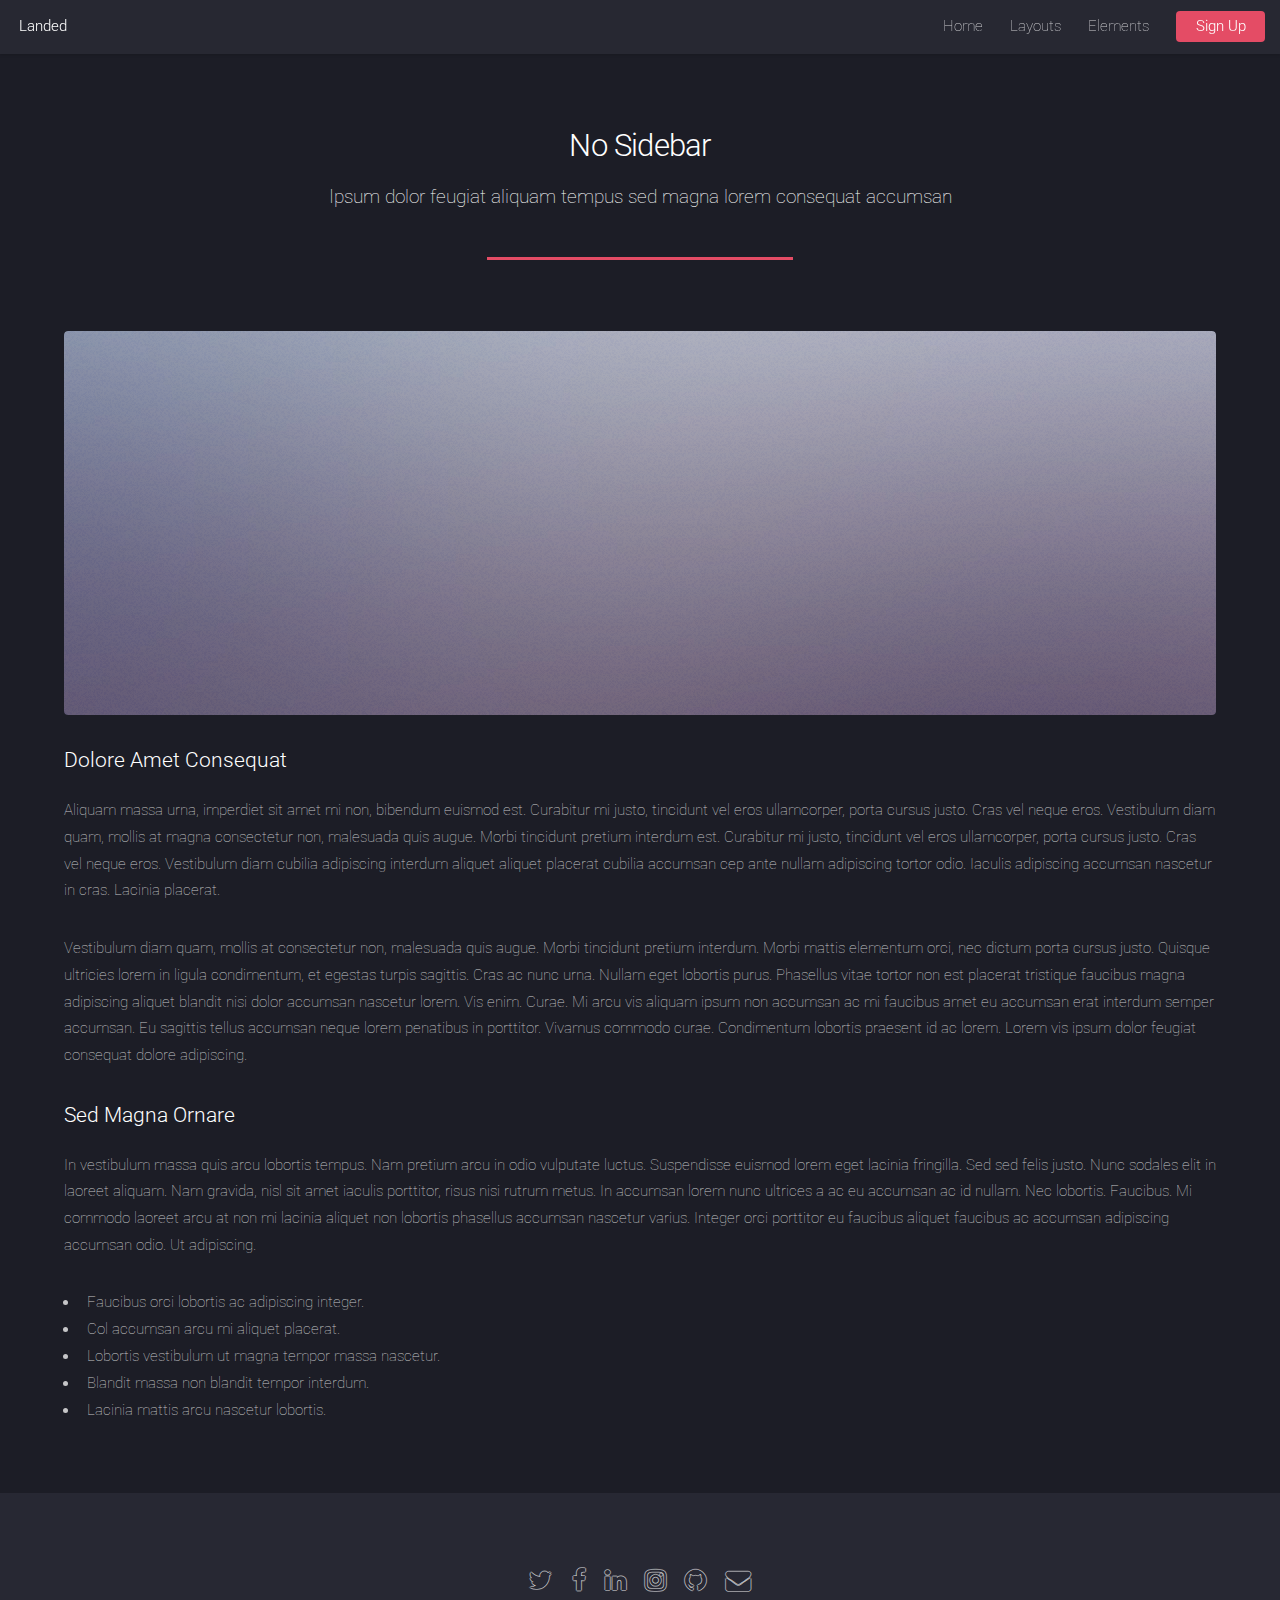
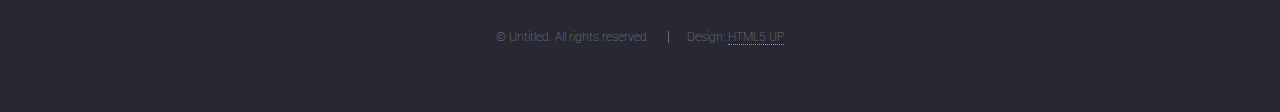
==== Download.html @ 86f05745 "Rename no-sidebar.html to Download.html" ====
<!DOCTYPE HTML>
<!--
	Landed by HTML5 UP
	html5up.net | @ajlkn
	Free for personal and commercial use under the CCA 3.0 license (html5up.net/license)
-->
<html>
	<head>
		<title>No Sidebar - Landed by HTML5 UP</title>
		<meta charset="utf-8" />
		<meta name="viewport" content="width=device-width, initial-scale=1" />
		<!--[if lte IE 8]><script src="assets/js/ie/html5shiv.js"></script><![endif]-->
		<link rel="stylesheet" href="assets/css/main.css" />
		<!--[if lte IE 9]><link rel="stylesheet" href="assets/css/ie9.css" /><![endif]-->
		<!--[if lte IE 8]><link rel="stylesheet" href="assets/css/ie8.css" /><![endif]-->
	</head>
	<body>
		<div id="page-wrapper">

			<!-- Header -->
				<header id="header">
					<h1 id="logo"><a href="index.html">Landed</a></h1>
					<nav id="nav">
						<ul>
							<li><a href="index.html">Home</a></li>
							<li>
								<a href="#">Layouts</a>
								<ul>
									<li><a href="left-sidebar.html">Left Sidebar</a></li>
									<li><a href="right-sidebar.html">Right Sidebar</a></li>
									<li><a href="no-sidebar.html">No Sidebar</a></li>
									<li>
										<a href="#">Submenu</a>
										<ul>
											<li><a href="#">Option 1</a></li>
											<li><a href="#">Option 2</a></li>
											<li><a href="#">Option 3</a></li>
											<li><a href="#">Option 4</a></li>
										</ul>
									</li>
								</ul>
							</li>
							<li><a href="elements.html">Elements</a></li>
							<li><a href="#" class="button special">Sign Up</a></li>
						</ul>
					</nav>
				</header>

			<!-- Main -->
				<div id="main" class="wrapper style1">
					<div class="container">
						<header class="major">
							<h2>No Sidebar</h2>
							<p>Ipsum dolor feugiat aliquam tempus sed magna lorem consequat accumsan</p>
						</header>

						<!-- Content -->
							<section id="content">
								<a href="#" class="image fit"><img src="images/pic07.jpg" alt="" /></a>
								<h3>Dolore Amet Consequat</h3>
								<p>Aliquam massa urna, imperdiet sit amet mi non, bibendum euismod est. Curabitur mi justo, tincidunt vel eros ullamcorper, porta cursus justo. Cras vel neque eros. Vestibulum diam quam, mollis at magna consectetur non, malesuada quis augue. Morbi tincidunt pretium interdum est. Curabitur mi justo, tincidunt vel eros ullamcorper, porta cursus justo. Cras vel neque eros. Vestibulum diam cubilia adipiscing interdum aliquet aliquet placerat cubilia accumsan cep ante nullam adipiscing tortor odio. Iaculis adipiscing accumsan nascetur in cras. Lacinia placerat.</p>
								<p>Vestibulum diam quam, mollis at consectetur non, malesuada quis augue. Morbi tincidunt pretium interdum. Morbi mattis elementum orci, nec dictum porta cursus justo. Quisque ultricies lorem in ligula condimentum, et egestas turpis sagittis. Cras ac nunc urna. Nullam eget lobortis purus. Phasellus vitae tortor non est placerat tristique faucibus magna adipiscing aliquet blandit nisi dolor accumsan nascetur lorem. Vis enim. Curae. Mi arcu vis aliquam ipsum non accumsan ac mi faucibus amet eu accumsan erat interdum semper accumsan. Eu sagittis tellus accumsan neque lorem penatibus in porttitor. Vivamus commodo curae. Condimentum lobortis praesent id ac lorem. Lorem vis ipsum dolor feugiat consequat dolore adipiscing.</p>
								<h3>Sed Magna Ornare</h3>
								<p>In vestibulum massa quis arcu lobortis tempus. Nam pretium arcu in odio vulputate luctus. Suspendisse euismod lorem eget lacinia fringilla. Sed sed felis justo. Nunc sodales elit in laoreet aliquam. Nam gravida, nisl sit amet iaculis porttitor, risus nisi rutrum metus. In accumsan lorem nunc ultrices a ac eu accumsan ac id nullam. Nec lobortis. Faucibus. Mi commodo laoreet arcu at non mi lacinia aliquet non lobortis phasellus accumsan nascetur varius. Integer orci porttitor eu faucibus aliquet faucibus ac accumsan adipiscing accumsan odio. Ut adipiscing.</p>
								<ul>
									<li>Faucibus orci lobortis ac adipiscing integer.</li>
									<li>Col accumsan arcu mi aliquet placerat.</li>
									<li>Lobortis vestibulum ut magna tempor massa nascetur.</li>
									<li>Blandit massa non blandit tempor interdum.</li>
									<li>Lacinia mattis arcu nascetur lobortis.</li>
								</ul>
							</section>

					</div>
				</div>

			<!-- Footer -->
				<footer id="footer">
					<ul class="icons">
						<li><a href="#" class="icon alt fa-twitter"><span class="label">Twitter</span></a></li>
						<li><a href="#" class="icon alt fa-facebook"><span class="label">Facebook</span></a></li>
						<li><a href="#" class="icon alt fa-linkedin"><span class="label">LinkedIn</span></a></li>
						<li><a href="#" class="icon alt fa-instagram"><span class="label">Instagram</span></a></li>
						<li><a href="#" class="icon alt fa-github"><span class="label">GitHub</span></a></li>
						<li><a href="#" class="icon alt fa-envelope"><span class="label">Email</span></a></li>
					</ul>
					<ul class="copyright">
						<li>&copy; Untitled. All rights reserved.</li><li>Design: <a href="http://html5up.net">HTML5 UP</a></li>
					</ul>
				</footer>

		</div>

		<!-- Scripts -->
			<script src="assets/js/jquery.min.js"></script>
			<script src="assets/js/jquery.scrolly.min.js"></script>
			<script src="assets/js/jquery.dropotron.min.js"></script>
			<script src="assets/js/jquery.scrollex.min.js"></script>
			<script src="assets/js/skel.min.js"></script>
			<script src="assets/js/util.js"></script>
			<!--[if lte IE 8]><script src="assets/js/ie/respond.min.js"></script><![endif]-->
			<script src="assets/js/main.js"></script>

	</body>
</html>
---- assets/css/main.css ----
@import url("font-awesome.min.css");
@import url("https://fonts.googleapis.com/css?family=Roboto:100,300,100italic,300italic");

/*
	Landed by HTML5 UP
	html5up.net | @ajlkn
	Free for personal and commercial use under the CCA 3.0 license (html5up.net/license)
*/

/* Reset */

	html, body, div, span, applet, object, iframe, h1, h2, h3, h4, h5, h6, p, blockquote, pre, a, abbr, acronym, address, big, cite, code, del, dfn, em, img, ins, kbd, q, s, samp, small, strike, strong, sub, sup, tt, var, b, u, i, center, dl, dt, dd, ol, ul, li, fieldset, form, label, legend, table, caption, tbody, tfoot, thead, tr, th, td, article, aside, canvas, details, embed, figure, figcaption, footer, header, hgroup, menu, nav, output, ruby, section, summary, time, mark, audio, video {
		margin: 0;
		padding: 0;
		border: 0;
		font-size: 100%;
		font: inherit;
		vertical-align: baseline;
	}

	article, aside, details, figcaption, figure, footer, header, hgroup, menu, nav, section {
		display: block;
	}

	body {
		line-height: 1;
	}

	ol, ul {
		list-style: none;
	}

	blockquote, q {
		quotes: none;
	}

	blockquote:before, blockquote:after, q:before, q:after {
		content: '';
		content: none;
	}

	table {
		border-collapse: collapse;
		border-spacing: 0;
	}

	body {
		-webkit-text-size-adjust: none;
	}

/* Box Model */

	*, *:before, *:after {
		-moz-box-sizing: border-box;
		-webkit-box-sizing: border-box;
		box-sizing: border-box;
	}

/* Containers */

	.container {
		margin-left: auto;
		margin-right: auto;
	}

	.container.\31 25\25 {
		width: 100%;
		max-width: 87.5em;
		min-width: 70em;
	}

	.container.\37 5\25 {
		width: 52.5em;
	}

	.container.\35 0\25 {
		width: 35em;
	}

	.container.\32 5\25 {
		width: 17.5em;
	}

	.container {
		width: 70em;
	}

	@media screen and (max-width: 1680px) {

		.container.\31 25\25 {
			width: 100%;
			max-width: 87.5em;
			min-width: 70em;
		}

		.container.\37 5\25 {
			width: 52.5em;
		}

		.container.\35 0\25 {
			width: 35em;
		}

		.container.\32 5\25 {
			width: 17.5em;
		}

		.container {
			width: 70em;
		}

	}

	@media screen and (max-width: 1280px) {

		.container.\31 25\25 {
			width: 100%;
			max-width: 112.5%;
			min-width: 90%;
		}

		.container.\37 5\25 {
			width: 67.5%;
		}

		.container.\35 0\25 {
			width: 45%;
		}

		.container.\32 5\25 {
			width: 22.5%;
		}

		.container {
			width: 90%;
		}

	}

	@media screen and (max-width: 980px) {

		.container.\31 25\25 {
			width: 100%;
			max-width: 125%;
			min-width: 100%;
		}

		.container.\37 5\25 {
			width: 75%;
		}

		.container.\35 0\25 {
			width: 50%;
		}

		.container.\32 5\25 {
			width: 25%;
		}

		.container {
			width: 100% !important;
		}

	}

	@media screen and (max-width: 736px) {

		.container.\31 25\25 {
			width: 100%;
			max-width: 125%;
			min-width: 100%;
		}

		.container.\37 5\25 {
			width: 75%;
		}

		.container.\35 0\25 {
			width: 50%;
		}

		.container.\32 5\25 {
			width: 25%;
		}

		.container {
			width: 100% !important;
		}

	}

	@media screen and (max-width: 480px) {

		.container.\31 25\25 {
			width: 100%;
			max-width: 125%;
			min-width: 100%;
		}

		.container.\37 5\25 {
			width: 75%;
		}

		.container.\35 0\25 {
			width: 50%;
		}

		.container.\32 5\25 {
			width: 25%;
		}

		.container {
			width: 100% !important;
		}

	}

/* Grid */

	.row {
		border-bottom: solid 1px transparent;
		-moz-box-sizing: border-box;
		-webkit-box-sizing: border-box;
		box-sizing: border-box;
	}

	.row > * {
		float: left;
		-moz-box-sizing: border-box;
		-webkit-box-sizing: border-box;
		box-sizing: border-box;
	}

	.row:after, .row:before {
		content: '';
		display: block;
		clear: both;
		height: 0;
	}

	.row.uniform > * > :first-child {
		margin-top: 0;
	}

	.row.uniform > * > :last-child {
		margin-bottom: 0;
	}

	.row.\30 \25 > * {
		padding: 0 0 0 0em;
	}

	.row.\30 \25 {
		margin: 0 0 -1px 0em;
	}

	.row.uniform.\30 \25 > * {
		padding: 0em 0 0 0em;
	}

	.row.uniform.\30 \25 {
		margin: 0em 0 -1px 0em;
	}

	.row > * {
		padding: 0 0 0 2.5em;
	}

	.row {
		margin: 0 0 -1px -2.5em;
	}

	.row.uniform > * {
		padding: 2.5em 0 0 2.5em;
	}

	.row.uniform {
		margin: -2.5em 0 -1px -2.5em;
	}

	.row.\32 00\25 > * {
		padding: 0 0 0 5em;
	}

	.row.\32 00\25 {
		margin: 0 0 -1px -5em;
	}

	.row.uniform.\32 00\25 > * {
		padding: 5em 0 0 5em;
	}

	.row.uniform.\32 00\25 {
		margin: -5em 0 -1px -5em;
	}

	.row.\31 50\25 > * {
		padding: 0 0 0 3.75em;
	}

	.row.\31 50\25 {
		margin: 0 0 -1px -3.75em;
	}

	.row.uniform.\31 50\25 > * {
		padding: 3.75em 0 0 3.75em;
	}

	.row.uniform.\31 50\25 {
		margin: -3.75em 0 -1px -3.75em;
	}

	.row.\35 0\25 > * {
		padding: 0 0 0 1.25em;
	}

	.row.\35 0\25 {
		margin: 0 0 -1px -1.25em;
	}

	.row.uniform.\35 0\25 > * {
		padding: 1.25em 0 0 1.25em;
	}

	.row.uniform.\35 0\25 {
		margin: -1.25em 0 -1px -1.25em;
	}

	.row.\32 5\25 > * {
		padding: 0 0 0 0.625em;
	}

	.row.\32 5\25 {
		margin: 0 0 -1px -0.625em;
	}

	.row.uniform.\32 5\25 > * {
		padding: 0.625em 0 0 0.625em;
	}

	.row.uniform.\32 5\25 {
		margin: -0.625em 0 -1px -0.625em;
	}

	.\31 2u, .\31 2u\24 {
		width: 100%;
		clear: none;
		margin-left: 0;
	}

	.\31 1u, .\31 1u\24 {
		width: 91.6666666667%;
		clear: none;
		margin-left: 0;
	}

	.\31 0u, .\31 0u\24 {
		width: 83.3333333333%;
		clear: none;
		margin-left: 0;
	}

	.\39 u, .\39 u\24 {
		width: 75%;
		clear: none;
		margin-left: 0;
	}

	.\38 u, .\38 u\24 {
		width: 66.6666666667%;
		clear: none;
		margin-left: 0;
	}

	.\37 u, .\37 u\24 {
		width: 58.3333333333%;
		clear: none;
		margin-left: 0;
	}

	.\36 u, .\36 u\24 {
		width: 50%;
		clear: none;
		margin-left: 0;
	}

	.\35 u, .\35 u\24 {
		width: 41.6666666667%;
		clear: none;
		margin-left: 0;
	}

	.\34 u, .\34 u\24 {
		width: 33.3333333333%;
		clear: none;
		margin-left: 0;
	}

	.\33 u, .\33 u\24 {
		width: 25%;
		clear: none;
		margin-left: 0;
	}

	.\32 u, .\32 u\24 {
		width: 16.6666666667%;
		clear: none;
		margin-left: 0;
	}

	.\31 u, .\31 u\24 {
		width: 8.3333333333%;
		clear: none;
		margin-left: 0;
	}

	.\31 2u\24 + *,
	.\31 1u\24 + *,
	.\31 0u\24 + *,
	.\39 u\24 + *,
	.\38 u\24 + *,
	.\37 u\24 + *,
	.\36 u\24 + *,
	.\35 u\24 + *,
	.\34 u\24 + *,
	.\33 u\24 + *,
	.\32 u\24 + *,
	.\31 u\24 + * {
		clear: left;
	}

	.\-11u {
		margin-left: 91.66667%;
	}

	.\-10u {
		margin-left: 83.33333%;
	}

	.\-9u {
		margin-left: 75%;
	}

	.\-8u {
		margin-left: 66.66667%;
	}

	.\-7u {
		margin-left: 58.33333%;
	}

	.\-6u {
		margin-left: 50%;
	}

	.\-5u {
		margin-left: 41.66667%;
	}

	.\-4u {
		margin-left: 33.33333%;
	}

	.\-3u {
		margin-left: 25%;
	}

	.\-2u {
		margin-left: 16.66667%;
	}

	.\-1u {
		margin-left: 8.33333%;
	}

	@media screen and (max-width: 1680px) {

		.row > * {
			padding: 0 0 0 2.5em;
		}

		.row {
			margin: 0 0 -1px -2.5em;
		}

		.row.uniform > * {
			padding: 2.5em 0 0 2.5em;
		}

		.row.uniform {
			margin: -2.5em 0 -1px -2.5em;
		}

		.row.\32 00\25 > * {
			padding: 0 0 0 5em;
		}

		.row.\32 00\25 {
			margin: 0 0 -1px -5em;
		}

		.row.uniform.\32 00\25 > * {
			padding: 5em 0 0 5em;
		}

		.row.uniform.\32 00\25 {
			margin: -5em 0 -1px -5em;
		}

		.row.\31 50\25 > * {
			padding: 0 0 0 3.75em;
		}

		.row.\31 50\25 {
			margin: 0 0 -1px -3.75em;
		}

		.row.uniform.\31 50\25 > * {
			padding: 3.75em 0 0 3.75em;
		}

		.row.uniform.\31 50\25 {
			margin: -3.75em 0 -1px -3.75em;
		}

		.row.\35 0\25 > * {
			padding: 0 0 0 1.25em;
		}

		.row.\35 0\25 {
			margin: 0 0 -1px -1.25em;
		}

		.row.uniform.\35 0\25 > * {
			padding: 1.25em 0 0 1.25em;
		}

		.row.uniform.\35 0\25 {
			margin: -1.25em 0 -1px -1.25em;
		}

		.row.\32 5\25 > * {
			padding: 0 0 0 0.625em;
		}

		.row.\32 5\25 {
			margin: 0 0 -1px -0.625em;
		}

		.row.uniform.\32 5\25 > * {
			padding: 0.625em 0 0 0.625em;
		}

		.row.uniform.\32 5\25 {
			margin: -0.625em 0 -1px -0.625em;
		}

		.\31 2u\28xlarge\29, .\31 2u\24\28xlarge\29 {
			width: 100%;
			clear: none;
			margin-left: 0;
		}

		.\31 1u\28xlarge\29, .\31 1u\24\28xlarge\29 {
			width: 91.6666666667%;
			clear: none;
			margin-left: 0;
		}

		.\31 0u\28xlarge\29, .\31 0u\24\28xlarge\29 {
			width: 83.3333333333%;
			clear: none;
			margin-left: 0;
		}

		.\39 u\28xlarge\29, .\39 u\24\28xlarge\29 {
			width: 75%;
			clear: none;
			margin-left: 0;
		}

		.\38 u\28xlarge\29, .\38 u\24\28xlarge\29 {
			width: 66.6666666667%;
			clear: none;
			margin-left: 0;
		}

		.\37 u\28xlarge\29, .\37 u\24\28xlarge\29 {
			width: 58.3333333333%;
			clear: none;
			margin-left: 0;
		}

		.\36 u\28xlarge\29, .\36 u\24\28xlarge\29 {
			width: 50%;
			clear: none;
			margin-left: 0;
		}

		.\35 u\28xlarge\29, .\35 u\24\28xlarge\29 {
			width: 41.6666666667%;
			clear: none;
			margin-left: 0;
		}

		.\34 u\28xlarge\29, .\34 u\24\28xlarge\29 {
			width: 33.3333333333%;
			clear: none;
			margin-left: 0;
		}

		.\33 u\28xlarge\29, .\33 u\24\28xlarge\29 {
			width: 25%;
			clear: none;
			margin-left: 0;
		}

		.\32 u\28xlarge\29, .\32 u\24\28xlarge\29 {
			width: 16.6666666667%;
			clear: none;
			margin-left: 0;
		}

		.\31 u\28xlarge\29, .\31 u\24\28xlarge\29 {
			width: 8.3333333333%;
			clear: none;
			margin-left: 0;
		}

		.\31 2u\24\28xlarge\29 + *,
		.\31 1u\24\28xlarge\29 + *,
		.\31 0u\24\28xlarge\29 + *,
		.\39 u\24\28xlarge\29 + *,
		.\38 u\24\28xlarge\29 + *,
		.\37 u\24\28xlarge\29 + *,
		.\36 u\24\28xlarge\29 + *,
		.\35 u\24\28xlarge\29 + *,
		.\34 u\24\28xlarge\29 + *,
		.\33 u\24\28xlarge\29 + *,
		.\32 u\24\28xlarge\29 + *,
		.\31 u\24\28xlarge\29 + * {
			clear: left;
		}

		.\-11u\28xlarge\29 {
			margin-left: 91.66667%;
		}

		.\-10u\28xlarge\29 {
			margin-left: 83.33333%;
		}

		.\-9u\28xlarge\29 {
			margin-left: 75%;
		}

		.\-8u\28xlarge\29 {
			margin-left: 66.66667%;
		}

		.\-7u\28xlarge\29 {
			margin-left: 58.33333%;
		}

		.\-6u\28xlarge\29 {
			margin-left: 50%;
		}

		.\-5u\28xlarge\29 {
			margin-left: 41.66667%;
		}

		.\-4u\28xlarge\29 {
			margin-left: 33.33333%;
		}

		.\-3u\28xlarge\29 {
			margin-left: 25%;
		}

		.\-2u\28xlarge\29 {
			margin-left: 16.66667%;
		}

		.\-1u\28xlarge\29 {
			margin-left: 8.33333%;
		}

	}

	@media screen and (max-width: 1280px) {

		.row > * {
			padding: 0 0 0 2.5em;
		}

		.row {
			margin: 0 0 -1px -2.5em;
		}

		.row.uniform > * {
			padding: 2.5em 0 0 2.5em;
		}

		.row.uniform {
			margin: -2.5em 0 -1px -2.5em;
		}

		.row.\32 00\25 > * {
			padding: 0 0 0 5em;
		}

		.row.\32 00\25 {
			margin: 0 0 -1px -5em;
		}

		.row.uniform.\32 00\25 > * {
			padding: 5em 0 0 5em;
		}

		.row.uniform.\32 00\25 {
			margin: -5em 0 -1px -5em;
		}

		.row.\31 50\25 > * {
			padding: 0 0 0 3.75em;
		}

		.row.\31 50\25 {
			margin: 0 0 -1px -3.75em;
		}

		.row.uniform.\31 50\25 > * {
			padding: 3.75em 0 0 3.75em;
		}

		.row.uniform.\31 50\25 {
			margin: -3.75em 0 -1px -3.75em;
		}

		.row.\35 0\25 > * {
			padding: 0 0 0 1.25em;
		}

		.row.\35 0\25 {
			margin: 0 0 -1px -1.25em;
		}

		.row.uniform.\35 0\25 > * {
			padding: 1.25em 0 0 1.25em;
		}

		.row.uniform.\35 0\25 {
			margin: -1.25em 0 -1px -1.25em;
		}

		.row.\32 5\25 > * {
			padding: 0 0 0 0.625em;
		}

		.row.\32 5\25 {
			margin: 0 0 -1px -0.625em;
		}

		.row.uniform.\32 5\25 > * {
			padding: 0.625em 0 0 0.625em;
		}

		.row.uniform.\32 5\25 {
			margin: -0.625em 0 -1px -0.625em;
		}

		.\31 2u\28large\29, .\31 2u\24\28large\29 {
			width: 100%;
			clear: none;
			margin-left: 0;
		}

		.\31 1u\28large\29, .\31 1u\24\28large\29 {
			width: 91.6666666667%;
			clear: none;
			margin-left: 0;
		}

		.\31 0u\28large\29, .\31 0u\24\28large\29 {
			width: 83.3333333333%;
			clear: none;
			margin-left: 0;
		}

		.\39 u\28large\29, .\39 u\24\28large\29 {
			width: 75%;
			clear: none;
			margin-left: 0;
		}

		.\38 u\28large\29, .\38 u\24\28large\29 {
			width: 66.6666666667%;
			clear: none;
			margin-left: 0;
		}

		.\37 u\28large\29, .\37 u\24\28large\29 {
			width: 58.3333333333%;
			clear: none;
			margin-left: 0;
		}

		.\36 u\28large\29, .\36 u\24\28large\29 {
			width: 50%;
			clear: none;
			margin-left: 0;
		}

		.\35 u\28large\29, .\35 u\24\28large\29 {
			width: 41.6666666667%;
			clear: none;
			margin-left: 0;
		}

		.\34 u\28large\29, .\34 u\24\28large\29 {
			width: 33.3333333333%;
			clear: none;
			margin-left: 0;
		}

		.\33 u\28large\29, .\33 u\24\28large\29 {
			width: 25%;
			clear: none;
			margin-left: 0;
		}

		.\32 u\28large\29, .\32 u\24\28large\29 {
			width: 16.6666666667%;
			clear: none;
			margin-left: 0;
		}

		.\31 u\28large\29, .\31 u\24\28large\29 {
			width: 8.3333333333%;
			clear: none;
			margin-left: 0;
		}

		.\31 2u\24\28large\29 + *,
		.\31 1u\24\28large\29 + *,
		.\31 0u\24\28large\29 + *,
		.\39 u\24\28large\29 + *,
		.\38 u\24\28large\29 + *,
		.\37 u\24\28large\29 + *,
		.\36 u\24\28large\29 + *,
		.\35 u\24\28large\29 + *,
		.\34 u\24\28large\29 + *,
		.\33 u\24\28large\29 + *,
		.\32 u\24\28large\29 + *,
		.\31 u\24\28large\29 + * {
			clear: left;
		}

		.\-11u\28large\29 {
			margin-left: 91.66667%;
		}

		.\-10u\28large\29 {
			margin-left: 83.33333%;
		}

		.\-9u\28large\29 {
			margin-left: 75%;
		}

		.\-8u\28large\29 {
			margin-left: 66.66667%;
		}

		.\-7u\28large\29 {
			margin-left: 58.33333%;
		}

		.\-6u\28large\29 {
			margin-left: 50%;
		}

		.\-5u\28large\29 {
			margin-left: 41.66667%;
		}

		.\-4u\28large\29 {
			margin-left: 33.33333%;
		}

		.\-3u\28large\29 {
			margin-left: 25%;
		}

		.\-2u\28large\29 {
			margin-left: 16.66667%;
		}

		.\-1u\28large\29 {
			margin-left: 8.33333%;
		}

	}

	@media screen and (max-width: 980px) {

		.row > * {
			padding: 0 0 0 2.5em;
		}

		.row {
			margin: 0 0 -1px -2.5em;
		}

		.row.uniform > * {
			padding: 2.5em 0 0 2.5em;
		}

		.row.uniform {
			margin: -2.5em 0 -1px -2.5em;
		}

		.row.\32 00\25 > * {
			padding: 0 0 0 5em;
		}

		.row.\32 00\25 {
			margin: 0 0 -1px -5em;
		}

		.row.uniform.\32 00\25 > * {
			padding: 5em 0 0 5em;
		}

		.row.uniform.\32 00\25 {
			margin: -5em 0 -1px -5em;
		}

		.row.\31 50\25 > * {
			padding: 0 0 0 3.75em;
		}

		.row.\31 50\25 {
			margin: 0 0 -1px -3.75em;
		}

		.row.uniform.\31 50\25 > * {
			padding: 3.75em 0 0 3.75em;
		}

		.row.uniform.\31 50\25 {
			margin: -3.75em 0 -1px -3.75em;
		}

		.row.\35 0\25 > * {
			padding: 0 0 0 1.25em;
		}

		.row.\35 0\25 {
			margin: 0 0 -1px -1.25em;
		}

		.row.uniform.\35 0\25 > * {
			padding: 1.25em 0 0 1.25em;
		}

		.row.uniform.\35 0\25 {
			margin: -1.25em 0 -1px -1.25em;
		}

		.row.\32 5\25 > * {
			padding: 0 0 0 0.625em;
		}

		.row.\32 5\25 {
			margin: 0 0 -1px -0.625em;
		}

		.row.uniform.\32 5\25 > * {
			padding: 0.625em 0 0 0.625em;
		}

		.row.uniform.\32 5\25 {
			margin: -0.625em 0 -1px -0.625em;
		}

		.\31 2u\28medium\29, .\31 2u\24\28medium\29 {
			width: 100%;
			clear: none;
			margin-left: 0;
		}

		.\31 1u\28medium\29, .\31 1u\24\28medium\29 {
			width: 91.6666666667%;
			clear: none;
			margin-left: 0;
		}

		.\31 0u\28medium\29, .\31 0u\24\28medium\29 {
			width: 83.3333333333%;
			clear: none;
			margin-left: 0;
		}

		.\39 u\28medium\29, .\39 u\24\28medium\29 {
			width: 75%;
			clear: none;
			margin-left: 0;
		}

		.\38 u\28medium\29, .\38 u\24\28medium\29 {
			width: 66.6666666667%;
			clear: none;
			margin-left: 0;
		}

		.\37 u\28medium\29, .\37 u\24\28medium\29 {
			width: 58.3333333333%;
			clear: none;
			margin-left: 0;
		}

		.\36 u\28medium\29, .\36 u\24\28medium\29 {
			width: 50%;
			clear: none;
			margin-left: 0;
		}

		.\35 u\28medium\29, .\35 u\24\28medium\29 {
			width: 41.6666666667%;
			clear: none;
			margin-left: 0;
		}

		.\34 u\28medium\29, .\34 u\24\28medium\29 {
			width: 33.3333333333%;
			clear: none;
			margin-left: 0;
		}

		.\33 u\28medium\29, .\33 u\24\28medium\29 {
			width: 25%;
			clear: none;
			margin-left: 0;
		}

		.\32 u\28medium\29, .\32 u\24\28medium\29 {
			width: 16.6666666667%;
			clear: none;
			margin-left: 0;
		}

		.\31 u\28medium\29, .\31 u\24\28medium\29 {
			width: 8.3333333333%;
			clear: none;
			margin-left: 0;
		}

		.\31 2u\24\28medium\29 + *,
		.\31 1u\24\28medium\29 + *,
		.\31 0u\24\28medium\29 + *,
		.\39 u\24\28medium\29 + *,
		.\38 u\24\28medium\29 + *,
		.\37 u\24\28medium\29 + *,
		.\36 u\24\28medium\29 + *,
		.\35 u\24\28medium\29 + *,
		.\34 u\24\28medium\29 + *,
		.\33 u\24\28medium\29 + *,
		.\32 u\24\28medium\29 + *,
		.\31 u\24\28medium\29 + * {
			clear: left;
		}

		.\-11u\28medium\29 {
			margin-left: 91.66667%;
		}

		.\-10u\28medium\29 {
			margin-left: 83.33333%;
		}

		.\-9u\28medium\29 {
			margin-left: 75%;
		}

		.\-8u\28medium\29 {
			margin-left: 66.66667%;
		}

		.\-7u\28medium\29 {
			margin-left: 58.33333%;
		}

		.\-6u\28medium\29 {
			margin-left: 50%;
		}

		.\-5u\28medium\29 {
			margin-left: 41.66667%;
		}

		.\-4u\28medium\29 {
			margin-left: 33.33333%;
		}

		.\-3u\28medium\29 {
			margin-left: 25%;
		}

		.\-2u\28medium\29 {
			margin-left: 16.66667%;
		}

		.\-1u\28medium\29 {
			margin-left: 8.33333%;
		}

	}

	@media screen and (max-width: 736px) {

		.row > * {
			padding: 0 0 0 2.5em;
		}

		.row {
			margin: 0 0 -1px -2.5em;
		}

		.row.uniform > * {
			padding: 2.5em 0 0 2.5em;
		}

		.row.uniform {
			margin: -2.5em 0 -1px -2.5em;
		}

		.row.\32 00\25 > * {
			padding: 0 0 0 5em;
		}

		.row.\32 00\25 {
			margin: 0 0 -1px -5em;
		}

		.row.uniform.\32 00\25 > * {
			padding: 5em 0 0 5em;
		}

		.row.uniform.\32 00\25 {
			margin: -5em 0 -1px -5em;
		}

		.row.\31 50\25 > * {
			padding: 0 0 0 3.75em;
		}

		.row.\31 50\25 {
			margin: 0 0 -1px -3.75em;
		}

		.row.uniform.\31 50\25 > * {
			padding: 3.75em 0 0 3.75em;
		}

		.row.uniform.\31 50\25 {
			margin: -3.75em 0 -1px -3.75em;
		}

		.row.\35 0\25 > * {
			padding: 0 0 0 1.25em;
		}

		.row.\35 0\25 {
			margin: 0 0 -1px -1.25em;
		}

		.row.uniform.\35 0\25 > * {
			padding: 1.25em 0 0 1.25em;
		}

		.row.uniform.\35 0\25 {
			margin: -1.25em 0 -1px -1.25em;
		}

		.row.\32 5\25 > * {
			padding: 0 0 0 0.625em;
		}

		.row.\32 5\25 {
			margin: 0 0 -1px -0.625em;
		}

		.row.uniform.\32 5\25 > * {
			padding: 0.625em 0 0 0.625em;
		}

		.row.uniform.\32 5\25 {
			margin: -0.625em 0 -1px -0.625em;
		}

		.\31 2u\28small\29, .\31 2u\24\28small\29 {
			width: 100%;
			clear: none;
			margin-left: 0;
		}

		.\31 1u\28small\29, .\31 1u\24\28small\29 {
			width: 91.6666666667%;
			clear: none;
			margin-left: 0;
		}

		.\31 0u\28small\29, .\31 0u\24\28small\29 {
			width: 83.3333333333%;
			clear: none;
			margin-left: 0;
		}

		.\39 u\28small\29, .\39 u\24\28small\29 {
			width: 75%;
			clear: none;
			margin-left: 0;
		}

		.\38 u\28small\29, .\38 u\24\28small\29 {
			width: 66.6666666667%;
			clear: none;
			margin-left: 0;
		}

		.\37 u\28small\29, .\37 u\24\28small\29 {
			width: 58.3333333333%;
			clear: none;
			margin-left: 0;
		}

		.\36 u\28small\29, .\36 u\24\28small\29 {
			width: 50%;
			clear: none;
			margin-left: 0;
		}

		.\35 u\28small\29, .\35 u\24\28small\29 {
			width: 41.6666666667%;
			clear: none;
			margin-left: 0;
		}

		.\34 u\28small\29, .\34 u\24\28small\29 {
			width: 33.3333333333%;
			clear: none;
			margin-left: 0;
		}

		.\33 u\28small\29, .\33 u\24\28small\29 {
			width: 25%;
			clear: none;
			margin-left: 0;
		}

		.\32 u\28small\29, .\32 u\24\28small\29 {
			width: 16.6666666667%;
			clear: none;
			margin-left: 0;
		}

		.\31 u\28small\29, .\31 u\24\28small\29 {
			width: 8.3333333333%;
			clear: none;
			margin-left: 0;
		}

		.\31 2u\24\28small\29 + *,
		.\31 1u\24\28small\29 + *,
		.\31 0u\24\28small\29 + *,
		.\39 u\24\28small\29 + *,
		.\38 u\24\28small\29 + *,
		.\37 u\24\28small\29 + *,
		.\36 u\24\28small\29 + *,
		.\35 u\24\28small\29 + *,
		.\34 u\24\28small\29 + *,
		.\33 u\24\28small\29 + *,
		.\32 u\24\28small\29 + *,
		.\31 u\24\28small\29 + * {
			clear: left;
		}

		.\-11u\28small\29 {
			margin-left: 91.66667%;
		}

		.\-10u\28small\29 {
			margin-left: 83.33333%;
		}

		.\-9u\28small\29 {
			margin-left: 75%;
		}

		.\-8u\28small\29 {
			margin-left: 66.66667%;
		}

		.\-7u\28small\29 {
			margin-left: 58.33333%;
		}

		.\-6u\28small\29 {
			margin-left: 50%;
		}

		.\-5u\28small\29 {
			margin-left: 41.66667%;
		}

		.\-4u\28small\29 {
			margin-left: 33.33333%;
		}

		.\-3u\28small\29 {
			margin-left: 25%;
		}

		.\-2u\28small\29 {
			margin-left: 16.66667%;
		}

		.\-1u\28small\29 {
			margin-left: 8.33333%;
		}

	}

	@media screen and (max-width: 480px) {

		.row > * {
			padding: 0 0 0 2.5em;
		}

		.row {
			margin: 0 0 -1px -2.5em;
		}

		.row.uniform > * {
			padding: 2.5em 0 0 2.5em;
		}

		.row.uniform {
			margin: -2.5em 0 -1px -2.5em;
		}

		.row.\32 00\25 > * {
			padding: 0 0 0 5em;
		}

		.row.\32 00\25 {
			margin: 0 0 -1px -5em;
		}

		.row.uniform.\32 00\25 > * {
			padding: 5em 0 0 5em;
		}

		.row.uniform.\32 00\25 {
			margin: -5em 0 -1px -5em;
		}

		.row.\31 50\25 > * {
			padding: 0 0 0 3.75em;
		}

		.row.\31 50\25 {
			margin: 0 0 -1px -3.75em;
		}

		.row.uniform.\31 50\25 > * {
			padding: 3.75em 0 0 3.75em;
		}

		.row.uniform.\31 50\25 {
			margin: -3.75em 0 -1px -3.75em;
		}

		.row.\35 0\25 > * {
			padding: 0 0 0 1.25em;
		}

		.row.\35 0\25 {
			margin: 0 0 -1px -1.25em;
		}

		.row.uniform.\35 0\25 > * {
			padding: 1.25em 0 0 1.25em;
		}

		.row.uniform.\35 0\25 {
			margin: -1.25em 0 -1px -1.25em;
		}

		.row.\32 5\25 > * {
			padding: 0 0 0 0.625em;
		}

		.row.\32 5\25 {
			margin: 0 0 -1px -0.625em;
		}

		.row.uniform.\32 5\25 > * {
			padding: 0.625em 0 0 0.625em;
		}

		.row.uniform.\32 5\25 {
			margin: -0.625em 0 -1px -0.625em;
		}

		.\31 2u\28xsmall\29, .\31 2u\24\28xsmall\29 {
			width: 100%;
			clear: none;
			margin-left: 0;
		}

		.\31 1u\28xsmall\29, .\31 1u\24\28xsmall\29 {
			width: 91.6666666667%;
			clear: none;
			margin-left: 0;
		}

		.\31 0u\28xsmall\29, .\31 0u\24\28xsmall\29 {
			width: 83.3333333333%;
			clear: none;
			margin-left: 0;
		}

		.\39 u\28xsmall\29, .\39 u\24\28xsmall\29 {
			width: 75%;
			clear: none;
			margin-left: 0;
		}

		.\38 u\28xsmall\29, .\38 u\24\28xsmall\29 {
			width: 66.6666666667%;
			clear: none;
			margin-left: 0;
		}

		.\37 u\28xsmall\29, .\37 u\24\28xsmall\29 {
			width: 58.3333333333%;
			clear: none;
			margin-left: 0;
		}

		.\36 u\28xsmall\29, .\36 u\24\28xsmall\29 {
			width: 50%;
			clear: none;
			margin-left: 0;
		}

		.\35 u\28xsmall\29, .\35 u\24\28xsmall\29 {
			width: 41.6666666667%;
			clear: none;
			margin-left: 0;
		}

		.\34 u\28xsmall\29, .\34 u\24\28xsmall\29 {
			width: 33.3333333333%;
			clear: none;
			margin-left: 0;
		}

		.\33 u\28xsmall\29, .\33 u\24\28xsmall\29 {
			width: 25%;
			clear: none;
			margin-left: 0;
		}

		.\32 u\28xsmall\29, .\32 u\24\28xsmall\29 {
			width: 16.6666666667%;
			clear: none;
			margin-left: 0;
		}

		.\31 u\28xsmall\29, .\31 u\24\28xsmall\29 {
			width: 8.3333333333%;
			clear: none;
			margin-left: 0;
		}

		.\31 2u\24\28xsmall\29 + *,
		.\31 1u\24\28xsmall\29 + *,
		.\31 0u\24\28xsmall\29 + *,
		.\39 u\24\28xsmall\29 + *,
		.\38 u\24\28xsmall\29 + *,
		.\37 u\24\28xsmall\29 + *,
		.\36 u\24\28xsmall\29 + *,
		.\35 u\24\28xsmall\29 + *,
		.\34 u\24\28xsmall\29 + *,
		.\33 u\24\28xsmall\29 + *,
		.\32 u\24\28xsmall\29 + *,
		.\31 u\24\28xsmall\29 + * {
			clear: left;
		}

		.\-11u\28xsmall\29 {
			margin-left: 91.66667%;
		}

		.\-10u\28xsmall\29 {
			margin-left: 83.33333%;
		}

		.\-9u\28xsmall\29 {
			margin-left: 75%;
		}

		.\-8u\28xsmall\29 {
			margin-left: 66.66667%;
		}

		.\-7u\28xsmall\29 {
			margin-left: 58.33333%;
		}

		.\-6u\28xsmall\29 {
			margin-left: 50%;
		}

		.\-5u\28xsmall\29 {
			margin-left: 41.66667%;
		}

		.\-4u\28xsmall\29 {
			margin-left: 33.33333%;
		}

		.\-3u\28xsmall\29 {
			margin-left: 25%;
		}

		.\-2u\28xsmall\29 {
			margin-left: 16.66667%;
		}

		.\-1u\28xsmall\29 {
			margin-left: 8.33333%;
		}

	}

/* Basic */

	html, body {
		background: #1c1d26;
	}

	body.is-loading *, body.is-loading *:before, body.is-loading *:after {
		-moz-animation: none !important;
		-webkit-animation: none !important;
		-ms-animation: none !important;
		animation: none !important;
		-moz-transition: none !important;
		-webkit-transition: none !important;
		-ms-transition: none !important;
		transition: none !important;
	}

	body, input, select, textarea {
		color: rgba(255, 255, 255, 0.75);
		font-family: "Roboto", Helvetica, sans-serif;
		font-size: 15pt;
		font-weight: 100;
		line-height: 1.75em;
	}

	a {
		-moz-transition: border-color 0.2s ease-in-out, color 0.2s ease-in-out;
		-webkit-transition: border-color 0.2s ease-in-out, color 0.2s ease-in-out;
		-ms-transition: border-color 0.2s ease-in-out, color 0.2s ease-in-out;
		transition: border-color 0.2s ease-in-out, color 0.2s ease-in-out;
		border-bottom: dotted 1px;
		color: #e44c65;
		text-decoration: none;
	}

		a:hover {
			color: #e44c65 !important;
			border-bottom-color: transparent;
		}

	strong, b {
		color: #ffffff;
		font-weight: 300;
	}

	em, i {
		font-style: italic;
	}

	p {
		margin: 0 0 2em 0;
	}

	h1, h2, h3, h4, h5, h6 {
		color: #ffffff;
		font-weight: 300;
		line-height: 1em;
		margin: 0 0 1em 0;
	}

		h1 a, h2 a, h3 a, h4 a, h5 a, h6 a {
			color: inherit;
			border: 0;
		}

	h2 {
		font-size: 2em;
		line-height: 1.5em;
		letter-spacing: -0.025em;
	}

	h3 {
		font-size: 1.35em;
		line-height: 1.5em;
	}

	h4 {
		font-size: 1.1em;
		line-height: 1.5em;
	}

	h5 {
		font-size: 0.9em;
		line-height: 1.5em;
	}

	h6 {
		font-size: 0.7em;
		line-height: 1.5em;
	}

	sub {
		font-size: 0.8em;
		position: relative;
		top: 0.5em;
	}

	sup {
		font-size: 0.8em;
		position: relative;
		top: -0.5em;
	}

	hr {
		border: 0;
		border-bottom: solid 1px rgba(255, 255, 255, 0.3);
		margin: 3em 0;
	}

		hr.major {
			margin: 4em 0;
		}

	blockquote {
		border-left: solid 4px rgba(255, 255, 255, 0.3);
		font-style: italic;
		margin: 0 0 2em 0;
		padding: 0.5em 0 0.5em 2em;
	}

	code {
		background: rgba(255, 255, 255, 0.075);
		border-radius: 4px;
		font-family: "Courier New", monospace;
		font-size: 0.9em;
		margin: 0 0.25em;
		padding: 0.25em 0.65em;
	}

	pre {
		-webkit-overflow-scrolling: touch;
		font-family: "Courier New", monospace;
		font-size: 0.9em;
		margin: 0 0 2em 0;
	}

		pre code {
			display: block;
			line-height: 1.75em;
			padding: 1em 1.5em;
			overflow-x: auto;
		}

	.align-left {
		text-align: left;
	}

	.align-center {
		text-align: center;
	}

	.align-right {
		text-align: right;
	}

/* Loader */

	@-moz-keyframes spinner-show {
		0% {
			opacity: 0;
		}

		100% {
			opacity: 1;
		}
	}

	@-webkit-keyframes spinner-show {
		0% {
			opacity: 0;
		}

		100% {
			opacity: 1;
		}
	}

	@-ms-keyframes spinner-show {
		0% {
			opacity: 0;
		}

		100% {
			opacity: 1;
		}
	}

	@keyframes spinner-show {
		0% {
			opacity: 0;
		}

		100% {
			opacity: 1;
		}
	}

	@-moz-keyframes spinner-hide {
		0% {
			color: rgba(255, 255, 255, 0.15);
			z-index: 100001;
			-moz-transform: scale(1) rotate(0deg);
			-webkit-transform: scale(1) rotate(0deg);
			-ms-transform: scale(1) rotate(0deg);
			transform: scale(1) rotate(0deg);
		}

		99% {
			color: #1c1d26;
			z-index: 100001;
			-moz-transform: scale(0.5) rotate(360deg);
			-webkit-transform: scale(0.5) rotate(360deg);
			-ms-transform: scale(0.5) rotate(360deg);
			transform: scale(0.5) rotate(360deg);
		}

		100% {
			color: #1c1d26;
			z-index: -1;
			-moz-transform: scale(0.5) rotate(360deg);
			-webkit-transform: scale(0.5) rotate(360deg);
			-ms-transform: scale(0.5) rotate(360deg);
			transform: scale(0.5) rotate(360deg);
		}
	}

	@-webkit-keyframes spinner-hide {
		0% {
			color: rgba(255, 255, 255, 0.15);
			z-index: 100001;
			-moz-transform: scale(1) rotate(0deg);
			-webkit-transform: scale(1) rotate(0deg);
			-ms-transform: scale(1) rotate(0deg);
			transform: scale(1) rotate(0deg);
		}

		99% {
			color: #1c1d26;
			z-index: 100001;
			-moz-transform: scale(0.5) rotate(360deg);
			-webkit-transform: scale(0.5) rotate(360deg);
			-ms-transform: scale(0.5) rotate(360deg);
			transform: scale(0.5) rotate(360deg);
		}

		100% {
			color: #1c1d26;
			z-index: -1;
			-moz-transform: scale(0.5) rotate(360deg);
			-webkit-transform: scale(0.5) rotate(360deg);
			-ms-transform: scale(0.5) rotate(360deg);
			transform: scale(0.5) rotate(360deg);
		}
	}

	@-ms-keyframes spinner-hide {
		0% {
			color: rgba(255, 255, 255, 0.15);
			z-index: 100001;
			-moz-transform: scale(1) rotate(0deg);
			-webkit-transform: scale(1) rotate(0deg);
			-ms-transform: scale(1) rotate(0deg);
			transform: scale(1) rotate(0deg);
		}

		99% {
			color: #1c1d26;
			z-index: 100001;
			-moz-transform: scale(0.5) rotate(360deg);
			-webkit-transform: scale(0.5) rotate(360deg);
			-ms-transform: scale(0.5) rotate(360deg);
			transform: scale(0.5) rotate(360deg);
		}

		100% {
			color: #1c1d26;
			z-index: -1;
			-moz-transform: scale(0.5) rotate(360deg);
			-webkit-transform: scale(0.5) rotate(360deg);
			-ms-transform: scale(0.5) rotate(360deg);
			transform: scale(0.5) rotate(360deg);
		}
	}

	@keyframes spinner-hide {
		0% {
			color: rgba(255, 255, 255, 0.15);
			z-index: 100001;
			-moz-transform: scale(1) rotate(0deg);
			-webkit-transform: scale(1) rotate(0deg);
			-ms-transform: scale(1) rotate(0deg);
			transform: scale(1) rotate(0deg);
		}

		99% {
			color: #1c1d26;
			z-index: 100001;
			-moz-transform: scale(0.5) rotate(360deg);
			-webkit-transform: scale(0.5) rotate(360deg);
			-ms-transform: scale(0.5) rotate(360deg);
			transform: scale(0.5) rotate(360deg);
		}

		100% {
			color: #1c1d26;
			z-index: -1;
			-moz-transform: scale(0.5) rotate(360deg);
			-webkit-transform: scale(0.5) rotate(360deg);
			-ms-transform: scale(0.5) rotate(360deg);
			transform: scale(0.5) rotate(360deg);
		}
	}

	@-moz-keyframes spinner-rotate {
		0% {
			-moz-transform: scale(1) rotate(0deg);
			-webkit-transform: scale(1) rotate(0deg);
			-ms-transform: scale(1) rotate(0deg);
			transform: scale(1) rotate(0deg);
		}

		100% {
			-moz-transform: scale(1) rotate(360deg);
			-webkit-transform: scale(1) rotate(360deg);
			-ms-transform: scale(1) rotate(360deg);
			transform: scale(1) rotate(360deg);
		}
	}

	@-webkit-keyframes spinner-rotate {
		0% {
			-moz-transform: scale(1) rotate(0deg);
			-webkit-transform: scale(1) rotate(0deg);
			-ms-transform: scale(1) rotate(0deg);
			transform: scale(1) rotate(0deg);
		}

		100% {
			-moz-transform: scale(1) rotate(360deg);
			-webkit-transform: scale(1) rotate(360deg);
			-ms-transform: scale(1) rotate(360deg);
			transform: scale(1) rotate(360deg);
		}
	}

	@-ms-keyframes spinner-rotate {
		0% {
			-moz-transform: scale(1) rotate(0deg);
			-webkit-transform: scale(1) rotate(0deg);
			-ms-transform: scale(1) rotate(0deg);
			transform: scale(1) rotate(0deg);
		}

		100% {
			-moz-transform: scale(1) rotate(360deg);
			-webkit-transform: scale(1) rotate(360deg);
			-ms-transform: scale(1) rotate(360deg);
			transform: scale(1) rotate(360deg);
		}
	}

	@keyframes spinner-rotate {
		0% {
			-moz-transform: scale(1) rotate(0deg);
			-webkit-transform: scale(1) rotate(0deg);
			-ms-transform: scale(1) rotate(0deg);
			transform: scale(1) rotate(0deg);
		}

		100% {
			-moz-transform: scale(1) rotate(360deg);
			-webkit-transform: scale(1) rotate(360deg);
			-ms-transform: scale(1) rotate(360deg);
			transform: scale(1) rotate(360deg);
		}
	}

	@-moz-keyframes overlay-hide {
		0% {
			opacity: 1;
			z-index: 100000;
		}

		15% {
			opacity: 1;
			z-index: 100000;
		}

		99% {
			opacity: 0;
			z-index: 100000;
		}

		100% {
			opacity: 0;
			z-index: -1;
		}
	}

	@-webkit-keyframes overlay-hide {
		0% {
			opacity: 1;
			z-index: 100000;
		}

		15% {
			opacity: 1;
			z-index: 100000;
		}

		99% {
			opacity: 0;
			z-index: 100000;
		}

		100% {
			opacity: 0;
			z-index: -1;
		}
	}

	@-ms-keyframes overlay-hide {
		0% {
			opacity: 1;
			z-index: 100000;
		}

		15% {
			opacity: 1;
			z-index: 100000;
		}

		99% {
			opacity: 0;
			z-index: 100000;
		}

		100% {
			opacity: 0;
			z-index: -1;
		}
	}

	@keyframes overlay-hide {
		0% {
			opacity: 1;
			z-index: 100000;
		}

		15% {
			opacity: 1;
			z-index: 100000;
		}

		99% {
			opacity: 0;
			z-index: 100000;
		}

		100% {
			opacity: 0;
			z-index: -1;
		}
	}

	body.landing {
		text-decoration: none;
	}

		body.landing:before {
			-moz-osx-font-smoothing: grayscale;
			-webkit-font-smoothing: antialiased;
			font-family: FontAwesome;
			font-style: normal;
			font-weight: normal;
			text-transform: none !important;
		}

		body.landing:before {
			-moz-animation: spinner-show 1.5s 1 0.25s ease forwards, spinner-hide 0.25s ease-in-out forwards !important;
			-webkit-animation: spinner-show 1.5s 1 0.25s ease forwards, spinner-hide 0.25s ease-in-out forwards !important;
			-ms-animation: spinner-show 1.5s 1 0.25s ease forwards, spinner-hide 0.25s ease-in-out forwards !important;
			animation: spinner-show 1.5s 1 0.25s ease forwards, spinner-hide 0.25s ease-in-out forwards !important;
			-moz-transform-origin: 50% 50%;
			-webkit-transform-origin: 50% 50%;
			-ms-transform-origin: 50% 50%;
			transform-origin: 50% 50%;
			color: rgba(255, 255, 255, 0.15);
			content: '\f1ce';
			cursor: default;
			display: block;
			font-size: 2em;
			height: 2em;
			left: 50%;
			line-height: 2em;
			margin: -1em 0 0 -1em;
			opacity: 0;
			position: fixed;
			text-align: center;
			top: 50%;
			width: 2em;
			z-index: -1;
		}

		body.landing:after {
			-moz-animation: overlay-hide 1.5s ease-in forwards !important;
			-webkit-animation: overlay-hide 1.5s ease-in forwards !important;
			-ms-animation: overlay-hide 1.5s ease-in forwards !important;
			animation: overlay-hide 1.5s ease-in forwards !important;
			background: #1c1d26;
			content: '';
			display: block;
			height: 100%;
			left: 0;
			opacity: 0;
			position: fixed;
			top: 0;
			width: 100%;
			z-index: -1;
		}

		body.landing.is-loading:before {
			-moz-animation: spinner-show 1.5s 1 0.25s ease forwards, spinner-rotate 0.75s infinite linear !important;
			-webkit-animation: spinner-show 1.5s 1 0.25s ease forwards, spinner-rotate 0.75s infinite linear !important;
			-ms-animation: spinner-show 1.5s 1 0.25s ease forwards, spinner-rotate 0.75s infinite linear !important;
			animation: spinner-show 1.5s 1 0.25s ease forwards, spinner-rotate 0.75s infinite linear !important;
			z-index: 100001;
		}

		body.landing.is-loading:after {
			-moz-animation: none !important;
			-webkit-animation: none !important;
			-ms-animation: none !important;
			animation: none !important;
			opacity: 1;
			z-index: 100000;
		}

	@media (-webkit-min-device-pixel-ratio: 2) {

		body.landing:before {
			line-height: 2.025em;
		}

	}

/* Section/Article */

	section.special, article.special {
		text-align: center;
	}

	header p {
		color: #ffffff;
		position: relative;
		margin: 0 0 1.5em 0;
	}

	header h2 + p {
		font-size: 1.25em;
		margin-top: -1em;
		line-height: 1.75em;
	}

	header h3 + p {
		font-size: 1.1em;
		margin-top: -0.8em;
		line-height: 1.75em;
	}

	header h4 + p,
	header h5 + p,
	header h6 + p {
		font-size: 0.9em;
		margin-top: -0.6em;
		line-height: 1.5em;
	}

	header.major {
		margin: 0 0 4em 0;
		position: relative;
		text-align: center;
	}

		header.major:after {
			background: #e44c65;
			content: '';
			display: inline-block;
			height: 0.2em;
			max-width: 20em;
			width: 75%;
		}

	footer.major {
		margin: 4em 0 0 0;
	}

/* Form */

	form {
		margin: 0 0 2em 0;
	}

	label {
		color: #ffffff;
		display: block;
		font-size: 0.9em;
		font-weight: 300;
		margin: 0 0 1em 0;
	}

	input[type="text"],
	input[type="password"],
	input[type="email"],
	select,
	textarea {
		-moz-appearance: none;
		-webkit-appearance: none;
		-ms-appearance: none;
		appearance: none;
		-moz-transition: border-color 0.2s ease-in-out;
		-webkit-transition: border-color 0.2s ease-in-out;
		-ms-transition: border-color 0.2s ease-in-out;
		transition: border-color 0.2s ease-in-out;
		background: transparent;
		border-radius: 4px;
		border: solid 1px rgba(255, 255, 255, 0.3);
		color: inherit;
		display: block;
		outline: 0;
		padding: 0 1em;
		text-decoration: none;
		width: 100%;
	}

		input[type="text"]:invalid,
		input[type="password"]:invalid,
		input[type="email"]:invalid,
		select:invalid,
		textarea:invalid {
			box-shadow: none;
		}

		input[type="text"]:focus,
		input[type="password"]:focus,
		input[type="email"]:focus,
		select:focus,
		textarea:focus {
			border-color: #e44c65;
		}

	.select-wrapper {
		text-decoration: none;
		display: block;
		position: relative;
	}

		.select-wrapper:before {
			-moz-osx-font-smoothing: grayscale;
			-webkit-font-smoothing: antialiased;
			font-family: FontAwesome;
			font-style: normal;
			font-weight: normal;
			text-transform: none !important;
		}

		.select-wrapper:before {
			color: rgba(255, 255, 255, 0.3);
			content: '\f078';
			display: block;
			height: 3em;
			line-height: 3em;
			pointer-events: none;
			position: absolute;
			right: 0;
			text-align: center;
			top: 0;
			width: 3em;
		}

		.select-wrapper select::-ms-expand {
			display: none;
		}

	input[type="text"],
	input[type="password"],
	input[type="email"],
	select {
		height: 3em;
	}

	textarea {
		padding: 0.75em 1em;
	}

	select option {
		background-color: #1c1d26;
		color: #ffffff;
	}

	select:focus::-ms-value {
		background: transparent;
	}

	input[type="checkbox"],
	input[type="radio"] {
		-moz-appearance: none;
		-webkit-appearance: none;
		-ms-appearance: none;
		appearance: none;
		display: block;
		float: left;
		margin-right: -2em;
		opacity: 0;
		width: 1em;
		z-index: -1;
	}

		input[type="checkbox"] + label,
		input[type="radio"] + label {
			text-decoration: none;
			color: rgba(255, 255, 255, 0.75);
			cursor: pointer;
			display: inline-block;
			font-size: 1em;
			font-weight: 100;
			padding-left: 2.55em;
			padding-right: 0.75em;
			position: relative;
		}

			input[type="checkbox"] + label:before,
			input[type="radio"] + label:before {
				-moz-osx-font-smoothing: grayscale;
				-webkit-font-smoothing: antialiased;
				font-family: FontAwesome;
				font-style: normal;
				font-weight: normal;
				text-transform: none !important;
			}

			input[type="checkbox"] + label:before,
			input[type="radio"] + label:before {
				border-radius: 4px;
				border: solid 1px rgba(255, 255, 255, 0.3);
				content: '';
				display: inline-block;
				height: 1.8em;
				left: 0;
				line-height: 1.725em;
				position: absolute;
				text-align: center;
				top: 0;
				width: 1.8em;
			}

		input[type="checkbox"]:checked + label:before,
		input[type="radio"]:checked + label:before {
			background: rgba(255, 255, 255, 0.25);
			color: #ffffff;
			content: '\f00c';
		}

		input[type="checkbox"]:focus + label:before,
		input[type="radio"]:focus + label:before {
			border-color: #e44c65;
		}

	input[type="checkbox"] + label:before {
		border-radius: 4px;
	}

	input[type="radio"] + label:before {
		border-radius: 100%;
	}

	::-webkit-input-placeholder {
		color: rgba(255, 255, 255, 0.5) !important;
		opacity: 1.0;
	}

	:-moz-placeholder {
		color: rgba(255, 255, 255, 0.5) !important;
		opacity: 1.0;
	}

	::-moz-placeholder {
		color: rgba(255, 255, 255, 0.5) !important;
		opacity: 1.0;
	}

	:-ms-input-placeholder {
		color: rgba(255, 255, 255, 0.5) !important;
		opacity: 1.0;
	}

	.formerize-placeholder {
		color: rgba(255, 255, 255, 0.5) !important;
		opacity: 1.0;
	}

/* Box */

	.box {
		border-radius: 4px;
		border: solid 1px rgba(255, 255, 255, 0.3);
		margin-bottom: 2em;
		padding: 1.5em;
	}

		.box > :last-child,
		.box > :last-child > :last-child,
		.box > :last-child > :last-child > :last-child {
			margin-bottom: 0;
		}

		.box.alt {
			border: 0;
			border-radius: 0;
			padding: 0;
		}

/* Icon */

	.icon {
		text-decoration: none;
		border-bottom: none;
		position: relative;
	}

		.icon:before {
			-moz-osx-font-smoothing: grayscale;
			-webkit-font-smoothing: antialiased;
			font-family: FontAwesome;
			font-style: normal;
			font-weight: normal;
			text-transform: none !important;
		}

		.icon > .label {
			display: none;
		}

		.icon.alt {
			text-decoration: none;
		}

			.icon.alt:before {
				-moz-osx-font-smoothing: grayscale;
				-webkit-font-smoothing: antialiased;
				font-family: FontAwesome;
				font-style: normal;
				font-weight: normal;
				text-transform: none !important;
			}

			.icon.alt:before {
				color: #1c1d26 !important;
				text-shadow: 1px 0 0 #ffffff, -1px 0 0 #ffffff, 0 1px 0 #ffffff, 0 -1px 0 #ffffff;
			}

		.icon.major {
			background: #272833;
			border-radius: 100%;
			cursor: default;
			display: inline-block;
			height: 6em;
			line-height: 6em;
			margin: 0 0 2em 0;
			text-align: center;
			width: 6em;
		}

			.icon.major:before {
				font-size: 2.25em;
			}

			.icon.major.alt {
				text-decoration: none;
			}

				.icon.major.alt:before {
					-moz-osx-font-smoothing: grayscale;
					-webkit-font-smoothing: antialiased;
					font-family: FontAwesome;
					font-style: normal;
					font-weight: normal;
					text-transform: none !important;
				}

				.icon.major.alt:before {
					color: #272833 !important;
					text-shadow: 1px 0 0 #ffffff, -1px 0 0 #ffffff, 0 1px 0 #ffffff, 0 -1px 0 #ffffff;
				}

/* Image */

	.image {
		border-radius: 4px;
		border: 0;
		display: inline-block;
		position: relative;
		overflow: hidden;
	}

		.image:before {
			content: '';
			display: block;
			position: absolute;
			left: 0;
			top: 0;
			background-image: url("images/overlay.png");
			width: 100%;
			height: 100%;
			z-index: 1;
		}

		.image img {
			border-radius: 4px;
			display: block;
		}

		.image.left {
			float: left;
			margin: 0 1.5em 1em 0;
			top: 0.25em;
		}

		.image.right {
			float: right;
			margin: 0 0 1em 1.5em;
			top: 0.25em;
		}

		.image.left, .image.right {
			max-width: 40%;
		}

			.image.left img, .image.right img {
				width: 100%;
			}

		.image.fit {
			display: block;
			margin: 0 0 2em 0;
			width: 100%;
		}

			.image.fit img {
				width: 100%;
			}

/* List */

	ol {
		list-style: decimal;
		margin: 0 0 2em 0;
		padding-left: 1.25em;
	}

		ol li {
			padding-left: 0.25em;
		}

	ul {
		list-style: disc;
		margin: 0 0 2em 0;
		padding-left: 1em;
	}

		ul li {
			padding-left: 0.5em;
		}

		ul.alt {
			list-style: none;
			padding-left: 0;
		}

			ul.alt li {
				border-top: solid 1px rgba(255, 255, 255, 0.3);
				padding: 0.5em 0;
			}

				ul.alt li:first-child {
					border-top: 0;
					padding-top: 0;
				}

		ul.icons {
			cursor: default;
			list-style: none;
			padding-left: 0;
		}

			ul.icons li {
				display: inline-block;
				height: 2.5em;
				line-height: 2.5em;
				padding: 0 0.5em;
			}

				ul.icons li .icon {
					font-size: 0.8em;
				}

					ul.icons li .icon:before {
						font-size: 2em;
					}

		ul.actions {
			cursor: default;
			list-style: none;
			padding-left: 0;
		}

			ul.actions li {
				display: inline-block;
				padding: 0 1em 0 0;
				vertical-align: middle;
			}

				ul.actions li:last-child {
					padding-right: 0;
				}

			ul.actions.small li {
				padding: 0 0.5em 0 0;
			}

			ul.actions.vertical li {
				display: block;
				padding: 1em 0 0 0;
			}

				ul.actions.vertical li:first-child {
					padding-top: 0;
				}

				ul.actions.vertical li > * {
					margin-bottom: 0;
				}

			ul.actions.vertical.small li {
				padding: 0.5em 0 0 0;
			}

				ul.actions.vertical.small li:first-child {
					padding-top: 0;
				}

			ul.actions.fit {
				display: table;
				margin-left: -1em;
				padding: 0;
				table-layout: fixed;
				width: calc(100% + 1em);
			}

				ul.actions.fit li {
					display: table-cell;
					padding: 0 0 0 1em;
				}

					ul.actions.fit li > * {
						margin-bottom: 0;
					}

				ul.actions.fit.small {
					margin-left: -0.5em;
					width: calc(100% + 0.5em);
				}

					ul.actions.fit.small li {
						padding: 0 0 0 0.5em;
					}

	dl {
		margin: 0 0 2em 0;
	}

/* Table */

	.table-wrapper {
		-webkit-overflow-scrolling: touch;
		overflow-x: auto;
	}

	table {
		margin: 0 0 2em 0;
		width: 100%;
	}

		table tbody tr {
			border: solid 1px rgba(255, 255, 255, 0.3);
			border-left: 0;
			border-right: 0;
		}

			table tbody tr:nth-child(2n + 1) {
				background-color: rgba(255, 255, 255, 0.075);
			}

		table td {
			padding: 0.75em 0.75em;
		}

		table th {
			color: #ffffff;
			font-size: 0.9em;
			font-weight: 300;
			padding: 0 0.75em 0.75em 0.75em;
			text-align: left;
		}

		table thead {
			border-bottom: solid 1px rgba(255, 255, 255, 0.3);
		}

		table tfoot {
			border-top: solid 1px rgba(255, 255, 255, 0.3);
		}

		table.alt {
			border-collapse: separate;
		}

			table.alt tbody tr td {
				border: solid 1px rgba(255, 255, 255, 0.3);
				border-left-width: 0;
				border-top-width: 0;
			}

				table.alt tbody tr td:first-child {
					border-left-width: 1px;
				}

			table.alt tbody tr:first-child td {
				border-top-width: 1px;
			}

			table.alt thead {
				border-bottom: 0;
			}

			table.alt tfoot {
				border-top: 0;
			}

/* Button */

	input[type="submit"],
	input[type="reset"],
	input[type="button"],
	.button {
		-moz-appearance: none;
		-webkit-appearance: none;
		-ms-appearance: none;
		appearance: none;
		-moz-transition: background-color 0.2s ease-in-out, color 0.2s ease-in-out, box-shadow 0.2s ease-in-out;
		-webkit-transition: background-color 0.2s ease-in-out, color 0.2s ease-in-out, box-shadow 0.2s ease-in-out;
		-ms-transition: background-color 0.2s ease-in-out, color 0.2s ease-in-out, box-shadow 0.2s ease-in-out;
		transition: background-color 0.2s ease-in-out, color 0.2s ease-in-out, box-shadow 0.2s ease-in-out;
		background-color: transparent;
		border-radius: 4px;
		border: 0;
		box-shadow: inset 0 0 0 1px rgba(255, 255, 255, 0.3);
		color: #ffffff !important;
		cursor: pointer;
		display: inline-block;
		font-weight: 300;
		height: 3em;
		line-height: 3em;
		padding: 0 2.25em;
		text-align: center;
		text-decoration: none;
		white-space: nowrap;
	}

		input[type="submit"]:hover, input[type="submit"]:active,
		input[type="reset"]:hover,
		input[type="reset"]:active,
		input[type="button"]:hover,
		input[type="button"]:active,
		.button:hover,
		.button:active {
			box-shadow: inset 0 0 0 1px #e44c65;
			color: #e44c65 !important;
		}

		input[type="submit"]:active,
		input[type="reset"]:active,
		input[type="button"]:active,
		.button:active {
			background-color: rgba(228, 76, 101, 0.15);
		}

		input[type="submit"].icon:before,
		input[type="reset"].icon:before,
		input[type="button"].icon:before,
		.button.icon:before {
			margin-right: 0.5em;
		}

		input[type="submit"].fit,
		input[type="reset"].fit,
		input[type="button"].fit,
		.button.fit {
			display: block;
			margin: 0 0 1em 0;
			width: 100%;
		}

		input[type="submit"].small,
		input[type="reset"].small,
		input[type="button"].small,
		.button.small {
			font-size: 0.8em;
		}

		input[type="submit"].big,
		input[type="reset"].big,
		input[type="button"].big,
		.button.big {
			font-size: 1.35em;
		}

		input[type="submit"].special,
		input[type="reset"].special,
		input[type="button"].special,
		.button.special {
			background-color: #e44c65;
			box-shadow: none;
			color: #ffffff !important;
		}

			input[type="submit"].special:hover,
			input[type="reset"].special:hover,
			input[type="button"].special:hover,
			.button.special:hover {
				background-color: #e76278;
			}

			input[type="submit"].special:active,
			input[type="reset"].special:active,
			input[type="button"].special:active,
			.button.special:active {
				background-color: #e13652;
			}

		input[type="submit"].disabled, input[type="submit"]:disabled,
		input[type="reset"].disabled,
		input[type="reset"]:disabled,
		input[type="button"].disabled,
		input[type="button"]:disabled,
		.button.disabled,
		.button:disabled {
			background-color: rgba(255, 255, 255, 0.3) !important;
			box-shadow: none !important;
			color: #ffffff !important;
			cursor: default;
			opacity: 0.25;
		}

/* Goto Next */

	.goto-next {
		border: 0;
		bottom: 0;
		display: block;
		height: 5em;
		left: 50%;
		margin: 0 0 0 -5em;
		overflow: hidden;
		position: absolute;
		text-indent: 10em;
		white-space: nowrap;
		width: 10em;
		z-index: 1;
	}

		.goto-next:before {
			background-image: url("images/arrow.svg");
			background-position: center center;
			background-repeat: no-repeat;
			background-size: contain;
			content: '';
			display: block;
			height: 1.5em;
			left: 50%;
			margin: -0.75em 0 0 -1em;
			position: absolute;
			top: 50%;
			width: 2em;
			z-index: 1;
		}

/* Spotlight */

	.spotlight {
		background-attachment: fixed;
		background-position: center center;
		background-size: cover;
		box-shadow: 0 0.25em 0.5em 0 rgba(0, 0, 0, 0.25);
		height: 100vh;
		overflow: hidden;
		position: relative;
	}

		.spotlight:nth-last-of-type(1) {
			z-index: 1;
		}

		.spotlight:nth-last-of-type(2) {
			z-index: 2;
		}

		.spotlight:nth-last-of-type(3) {
			z-index: 3;
		}

		.spotlight:nth-last-of-type(4) {
			z-index: 4;
		}

		.spotlight:nth-last-of-type(5) {
			z-index: 5;
		}

		.spotlight:nth-last-of-type(6) {
			z-index: 6;
		}

		.spotlight:nth-last-of-type(7) {
			z-index: 7;
		}

		.spotlight:nth-last-of-type(8) {
			z-index: 8;
		}

		.spotlight:nth-last-of-type(9) {
			z-index: 9;
		}

		.spotlight:nth-last-of-type(10) {
			z-index: 10;
		}

		.spotlight:nth-last-of-type(11) {
			z-index: 11;
		}

		.spotlight:nth-last-of-type(12) {
			z-index: 12;
		}

		.spotlight:nth-last-of-type(13) {
			z-index: 13;
		}

		.spotlight:nth-last-of-type(14) {
			z-index: 14;
		}

		.spotlight:nth-last-of-type(15) {
			z-index: 15;
		}

		.spotlight:nth-last-of-type(16) {
			z-index: 16;
		}

		.spotlight:nth-last-of-type(17) {
			z-index: 17;
		}

		.spotlight:nth-last-of-type(18) {
			z-index: 18;
		}

		.spotlight:nth-last-of-type(19) {
			z-index: 19;
		}

		.spotlight:nth-last-of-type(20) {
			z-index: 20;
		}

		.spotlight:before {
			background-image: url("images/overlay.png");
			content: '';
			display: block;
			height: 100%;
			left: 0;
			top: 0;
			width: 100%;
		}

		.spotlight .image.main {
			display: none;
		}

			.spotlight .image.main img {
				position: relative;
			}

		.spotlight .content {
			-moz-transform: translate(0,0);
			-webkit-transform: translate(0,0);
			-ms-transform: translate(0,0);
			transform: translate(0,0);
			-moz-transition: -moz-transform 1s ease, opacity 1s ease;
			-webkit-transition: -webkit-transform 1s ease, opacity 1s ease;
			-ms-transition: -ms-transform 1s ease, opacity 1s ease;
			transition: transform 1s ease, opacity 1s ease;
			background: rgba(23, 24, 32, 0.95);
			border-style: solid;
			opacity: 1;
			position: absolute;
		}

		.spotlight .goto-next {
			-moz-transform: translate(0,0);
			-webkit-transform: translate(0,0);
			-ms-transform: translate(0,0);
			transform: translate(0,0);
			-moz-transition: -moz-transform 0.75s ease, opacity 1s ease-in;
			-webkit-transition: -webkit-transform 0.75s ease, opacity 1s ease-in;
			-ms-transition: -ms-transform 0.75s ease, opacity 1s ease-in;
			transition: transform 0.75s ease, opacity 1s ease-in;
			-moz-transition-delay: 0.5s;
			-webkit-transition-delay: 0.5s;
			-ms-transition-delay: 0.5s;
			transition-delay: 0.5s;
			opacity: 1;
		}

		.spotlight.top .content, .spotlight.bottom .content {
			left: 0;
			padding: 5.1em 0 3.1em 0;
			width: 100%;
		}

		.spotlight.top .content {
			border-bottom-width: 0.35em;
			top: 0;
		}

		.spotlight.bottom .content {
			border-top-width: 0.35em;
			bottom: 0;
		}

		.spotlight.left .content, .spotlight.right .content {
			height: 101%;
			padding: 6em 3em;
			top: 0;
			width: 28em;
		}

		.spotlight.left .content {
			border-right-width: 0.35em;
			left: 0;
		}

		.spotlight.right .content {
			border-left-width: 0.35em;
			right: 0;
		}

		.spotlight.style1 .content {
			border-color: #e44c65;
		}

		.spotlight.style2 .content {
			border-color: #5480f1;
		}

		.spotlight.style3 .content {
			border-color: #39c088;
		}

		.spotlight.inactive .content {
			opacity: 0;
		}

		.spotlight.inactive .goto-next {
			-moz-transform: translate(0,1.5em);
			-webkit-transform: translate(0,1.5em);
			-ms-transform: translate(0,1.5em);
			transform: translate(0,1.5em);
			opacity: 0;
		}

		.spotlight.inactive.top .content {
			-moz-transform: translate(0,-5em);
			-webkit-transform: translate(0,-5em);
			-ms-transform: translate(0,-5em);
			transform: translate(0,-5em);
		}

		.spotlight.inactive.bottom .content {
			-moz-transform: translate(0,5em);
			-webkit-transform: translate(0,5em);
			-ms-transform: translate(0,5em);
			transform: translate(0,5em);
		}

		.spotlight.inactive.left .content {
			-moz-transform: translate(-5em,0);
			-webkit-transform: translate(-5em,0);
			-ms-transform: translate(-5em,0);
			transform: translate(-5em,0);
		}

		.spotlight.inactive.right .content {
			-moz-transform: translate(5em,0);
			-webkit-transform: translate(5em,0);
			-ms-transform: translate(5em,0);
			transform: translate(5em,0);
		}

	body.is-touch .spotlight {
		background-attachment: scroll;
	}

/* Wrapper */

	.wrapper {
		padding: 6em 0 4em 0;
	}

		.wrapper.style2 {
			background: #e44c65;
		}

			.wrapper.style2 input[type="text"]:focus,
			.wrapper.style2 input[type="password"]:focus,
			.wrapper.style2 input[type="email"]:focus,
			.wrapper.style2 select:focus,
			.wrapper.style2 textarea:focus {
				border-color: rgba(255, 255, 255, 0.5);
			}

			.wrapper.style2 input[type="submit"]:hover, .wrapper.style2 input[type="submit"]:active,
			.wrapper.style2 input[type="reset"]:hover,
			.wrapper.style2 input[type="reset"]:active,
			.wrapper.style2 input[type="button"]:hover,
			.wrapper.style2 input[type="button"]:active,
			.wrapper.style2 .button:hover,
			.wrapper.style2 .button:active {
				background-color: rgba(255, 255, 255, 0.075) !important;
				box-shadow: inset 0 0 0 1px rgba(255, 255, 255, 0.5) !important;
				color: #ffffff !important;
			}

			.wrapper.style2 input[type="submit"]:active,
			.wrapper.style2 input[type="reset"]:active,
			.wrapper.style2 input[type="button"]:active,
			.wrapper.style2 .button:active {
				background-color: rgba(255, 255, 255, 0.25) !important;
			}

			.wrapper.style2 input[type="submit"].special,
			.wrapper.style2 input[type="reset"].special,
			.wrapper.style2 input[type="button"].special,
			.wrapper.style2 .button.special {
				background-color: #ffffff;
				color: #e44c65 !important;
			}

				.wrapper.style2 input[type="submit"].special:hover, .wrapper.style2 input[type="submit"].special:active,
				.wrapper.style2 input[type="reset"].special:hover,
				.wrapper.style2 input[type="reset"].special:active,
				.wrapper.style2 input[type="button"].special:hover,
				.wrapper.style2 input[type="button"].special:active,
				.wrapper.style2 .button.special:hover,
				.wrapper.style2 .button.special:active {
					background-color: rgba(255, 255, 255, 0.075) !important;
					box-shadow: inset 0 0 0 1px rgba(255, 255, 255, 0.5) !important;
					color: #ffffff !important;
				}

				.wrapper.style2 input[type="submit"].special:active,
				.wrapper.style2 input[type="reset"].special:active,
				.wrapper.style2 input[type="button"].special:active,
				.wrapper.style2 .button.special:active {
					background-color: rgba(255, 255, 255, 0.25) !important;
				}

		.wrapper.fade-down > .container {
			-moz-transform: translate(0,0);
			-webkit-transform: translate(0,0);
			-ms-transform: translate(0,0);
			transform: translate(0,0);
			-moz-transition: -moz-transform 1s ease, opacity 1s ease;
			-webkit-transition: -webkit-transform 1s ease, opacity 1s ease;
			-ms-transition: -ms-transform 1s ease, opacity 1s ease;
			transition: transform 1s ease, opacity 1s ease;
			opacity: 1;
		}

		.wrapper.fade-down.inactive > .container {
			-moz-transform: translate(0,-1em);
			-webkit-transform: translate(0,-1em);
			-ms-transform: translate(0,-1em);
			transform: translate(0,-1em);
			opacity: 0;
		}

		.wrapper.fade-up > .container {
			-moz-transform: translate(0,0);
			-webkit-transform: translate(0,0);
			-ms-transform: translate(0,0);
			transform: translate(0,0);
			-moz-transition: -moz-transform 1s ease, opacity 1s ease;
			-webkit-transition: -webkit-transform 1s ease, opacity 1s ease;
			-ms-transition: -ms-transform 1s ease, opacity 1s ease;
			transition: transform 1s ease, opacity 1s ease;
			opacity: 1;
		}

		.wrapper.fade-up.inactive > .container {
			-moz-transform: translate(0,1em);
			-webkit-transform: translate(0,1em);
			-ms-transform: translate(0,1em);
			transform: translate(0,1em);
			opacity: 0;
		}

		.wrapper.fade > .container {
			-moz-transition: opacity 1s ease;
			-webkit-transition: opacity 1s ease;
			-ms-transition: opacity 1s ease;
			transition: opacity 1s ease;
			opacity: 1;
		}

		.wrapper.fade.inactive > .container {
			opacity: 0;
		}

/* Dropotron */

	.dropotron {
		background: rgba(39, 40, 51, 0.965);
		border-radius: 4px;
		box-shadow: 0 0.075em 0.35em 0 rgba(0, 0, 0, 0.125);
		list-style: none;
		margin-top: calc(-0.25em + 1px);
		min-width: 12em;
		padding: 0.25em 0;
	}

		.dropotron > li {
			border-top: solid 1px rgba(255, 255, 255, 0.035);
			padding: 0;
		}

			.dropotron > li a, .dropotron > li span {
				border: 0;
				color: rgba(255, 255, 255, 0.75);
				display: block;
				padding: 0.1em 1em;
				text-decoration: none;
			}

			.dropotron > li:first-child {
				border-top: 0;
			}

			.dropotron > li.active > a, .dropotron > li.active > span {
				color: #e44c65;
			}

		.dropotron.level-0 {
			font-size: 0.8em;
			margin-top: 1em;
		}

			.dropotron.level-0:before {
				-moz-transform: rotate(45deg);
				-webkit-transform: rotate(45deg);
				-ms-transform: rotate(45deg);
				transform: rotate(45deg);
				background: #272833;
				content: '';
				display: block;
				height: 1em;
				position: absolute;
				right: 1.5em;
				top: -0.5em;
				width: 1em;
			}

	body.landing .dropotron.level-0 {
		margin-top: 0;
	}

/* Header */

	#page-wrapper {
		padding-top: 3.5em;
	}

	#header {
		background: rgba(39, 40, 51, 0.965);
		box-shadow: 0 0 0.25em 0 rgba(0, 0, 0, 0.25);
		cursor: default;
		height: 3.5em;
		left: 0;
		line-height: 3.5em;
		position: fixed;
		top: 0;
		width: 100%;
		z-index: 100;
	}

		#header h1 {
			height: inherit;
			left: 1.25em;
			line-height: inherit;
			margin: 0;
			position: absolute;
			top: 0;
		}

		#header nav {
			position: absolute;
			right: 1em;
			top: 0;
		}

			#header nav ul {
				margin: 0;
			}

				#header nav ul li {
					display: inline-block;
					margin-left: 1em;
				}

					#header nav ul li a, #header nav ul li span {
						border: 0;
						color: inherit;
						display: inline-block;
						height: inherit;
						line-height: inherit;
						outline: 0;
					}

						#header nav ul li a.button, #header nav ul li span.button {
							height: 2em;
							line-height: 2em;
							padding: 0 1.25em;
						}

						#header nav ul li a:not(.button):before, #header nav ul li span:not(.button):before {
							margin-right: 0.5em;
						}

					#header nav ul li.active > a, #header nav ul li.active > span {
						color: #e44c65;
					}

					#header nav ul li > ul {
						display: none;
					}

	body.landing #page-wrapper {
		padding-top: 0;
	}

	body.landing #header {
		background: transparent;
		box-shadow: none;
		position: absolute;
	}

/* Banner */

	#banner {
		background-attachment: fixed;
		background-color: #272833;
		background-image: url("../../images/banner.jpg");
		background-position: center center;
		background-size: cover;
		box-shadow: 0 0.25em 0.5em 0 rgba(0, 0, 0, 0.25);
		min-height: 100vh;
		position: relative;
		text-align: center;
		z-index: 21;
	}

		#banner:before {
			content: '';
			display: inline-block;
			height: 100vh;
			vertical-align: middle;
			width: 1%;
		}

		#banner:after {
			background-image: -moz-linear-gradient(top, rgba(23, 24, 32, 0.95), rgba(23, 24, 32, 0.95)), url("images/overlay.png");;
			background-image: -webkit-linear-gradient(top, rgba(23, 24, 32, 0.95), rgba(23, 24, 32, 0.95)), url("images/overlay.png");;
			background-image: -ms-linear-gradient(top, rgba(23, 24, 32, 0.95), rgba(23, 24, 32, 0.95)), url("images/overlay.png");;
			background-image: linear-gradient(top, rgba(23, 24, 32, 0.95), rgba(23, 24, 32, 0.95)), url("images/overlay.png");;
			content: '';
			display: block;
			height: 100%;
			left: 0;
			position: absolute;
			top: 0;
			width: 100%;
		}

		#banner .content {
			display: inline-block;
			margin-right: 1%;
			max-width: 95%;
			padding: 6em;
			position: relative;
			text-align: right;
			vertical-align: middle;
			z-index: 1;
		}

			#banner .content header {
				display: inline-block;
				vertical-align: middle;
			}

				#banner .content header h2 {
					font-size: 2.5em;
					margin: 0;
				}

				#banner .content header p {
					margin: 0.5em 0 0 0;
					top: 0;
				}

			#banner .content .image {
				border-radius: 100%;
				display: inline-block;
				height: 18em;
				margin-left: 3em;
				vertical-align: middle;
				width: 18em;
			}

				#banner .content .image img {
					border-radius: 100%;
					display: block;
					width: 100%;
				}

	body.is-touch #banner {
		background-attachment: scroll;
	}

/* Footer */

	#footer {
		background: #272833;
		padding: 6em 0;
		text-align: center;
	}

		#footer .icons .icon.alt {
			text-decoration: none;
		}

			#footer .icons .icon.alt:before {
				-moz-osx-font-smoothing: grayscale;
				-webkit-font-smoothing: antialiased;
				font-family: FontAwesome;
				font-style: normal;
				font-weight: normal;
				text-transform: none !important;
			}

			#footer .icons .icon.alt:before {
				color: #272833 !important;
				text-shadow: 1px 0 0 rgba(255, 255, 255, 0.5), -1px 0 0 rgba(255, 255, 255, 0.5), 0 1px 0 rgba(255, 255, 255, 0.5), 0 -1px 0 rgba(255, 255, 255, 0.5);
			}

		#footer .copyright {
			color: rgba(255, 255, 255, 0.5);
			font-size: 0.8em;
			line-height: 1em;
			margin: 2em 0 0 0;
			padding: 0;
			text-align: center;
		}

			#footer .copyright li {
				border-left: solid 1px rgba(255, 255, 255, 0.3);
				display: inline-block;
				list-style: none;
				margin-left: 1.5em;
				padding-left: 1.5em;
			}

				#footer .copyright li:first-child {
					border-left: 0;
					margin-left: 0;
					padding-left: 0;
				}

				#footer .copyright li a {
					color: inherit;
				}

/* XLarge */

	@media screen and (max-width: 1680px) {

		/* Basic */

			body, input, select, textarea {
				font-size: 13pt;
			}

	}

/* Large */

	@media screen and (max-width: 1280px) {

		/* Basic */

			body, input, select, textarea {
				font-size: 11.5pt;
			}

		/* Spotlight */

			.spotlight.top .content {
				padding: 3.825em 0 1.825em 0;
			}

			.spotlight.bottom .content {
				padding: 3.825em 0 2.95em 0;
			}

			.spotlight.left .content, .spotlight.right .content {
				padding: 4.5em 2.5em;
				width: 25em;
			}

		/* Wrapper */

			.wrapper {
				padding: 4.5em 0 2.5em 0;
			}

		/* Dropotron */

			.dropotron.level-0 {
				font-size: 1em;
			}

		/* Banner */

			#banner .content {
				padding: 4.5em;
			}

		/* Footer */

			#footer {
				padding: 4.5em 0;
			}

	}

/* Medium */

	@media screen and (max-width: 980px) {

		/* Basic */

			body, input, select, textarea {
				font-size: 12pt;
			}

		/* Spotlight */

			.spotlight {
				background-attachment: scroll;
				height: auto;
			}

				.spotlight .image.main {
					display: block;
					margin: 0;
					max-height: 40vh;
					overflow: hidden;
				}

				.spotlight .content {
					background-color: #1c1d26;
					border-width: 0 !important;
					border-top-width: 0.35em !important;
					bottom: auto !important;
					left: auto !important;
					padding: 4.5em 2.5em 2.5em 2.5em !important;
					position: relative;
					right: auto !important;
					text-align: center;
					top: auto !important;
					width: 100% !important;
				}

				.spotlight .goto-next {
					display: none;
				}

		/* Wrapper */

			.wrapper {
				padding: 4.5em 2.5em 2.5em 2.5em;
			}

		/* Banner */

			#banner {
				background-attachment: scroll;
			}

				#banner .goto-next {
					height: 7em;
				}

				#banner .content {
					padding: 9em 0;
					text-align: center;
				}

					#banner .content header {
						display: block;
						margin: 0 0 2em 0;
						text-align: center;
					}

					#banner .content .image {
						margin: 0;
					}

		/* Footer */

			#footer {
				padding: 4.5em 0;
			}

	}

/* Small */

	#navPanel, #titleBar {
		display: none;
	}

	@media screen and (max-width: 736px) {

		/* Basic */

			html, body {
				overflow-x: hidden;
			}

			body, input, select, textarea {
				font-size: 12pt;
			}

			h2 {
				font-size: 1.5em;
			}

			h3 {
				font-size: 1.2em;
			}

			h4 {
				font-size: 1em;
			}

		/* Section/Article */

			header p br {
				display: none;
			}

			header h2 + p {
				font-size: 1em;
			}

			header h3 + p {
				font-size: 1em;
			}

			header h4 + p,
			header h5 + p,
			header h6 + p {
				font-size: 0.9em;
			}

			header.major {
				margin: 0 0 2em 0;
			}

		/* Goto Next */

			.goto-next:before {
				height: 0.8em;
				margin: -0.4em 0 0 -0.6em;
				width: 1.2em;
			}

		/* Spotlight */

			.spotlight {
				box-shadow: 0 0.125em 0.5em 0 rgba(0, 0, 0, 0.25);
			}

				.spotlight .image.main {
					max-height: 60vh;
				}

				.spotlight .content {
					border-top-width: 0.2em !important;
					padding: 3.25em 1.5em 1.25em 1.5em !important;
				}

		/* Wrapper */

			.wrapper {
				padding: 3.25em 1.5em 1.25em 1.5em;
			}

		/* Header */

			#header {
				display: none;
			}

		/* Banner */

			#banner {
				box-shadow: 0 0.125em 0.5em 0 rgba(0, 0, 0, 0.25);
				min-height: calc(100vh - 44px);
			}

				#banner:before {
					height: calc(100vh - 44px);
				}

				#banner .content {
					padding: 4.0625em 1.5em 4.875em 1.5em;
				}

					#banner .content header h2 {
						font-size: 1.5em;
					}

					#banner .content .image {
						height: 9em;
						width: 9em;
					}

		/* Off-Canvas Navigation */

			#page-wrapper {
				-moz-backface-visibility: hidden;
				-webkit-backface-visibility: hidden;
				-ms-backface-visibility: hidden;
				backface-visibility: hidden;
				-moz-transition: -moz-transform 0.5s ease;
				-webkit-transition: -webkit-transform 0.5s ease;
				-ms-transition: -ms-transform 0.5s ease;
				transition: transform 0.5s ease;
				padding-bottom: 1px;
				padding-top: 44px !important;
			}

			#titleBar {
				-moz-backface-visibility: hidden;
				-webkit-backface-visibility: hidden;
				-ms-backface-visibility: hidden;
				backface-visibility: hidden;
				-moz-transition: -moz-transform 0.5s ease;
				-webkit-transition: -webkit-transform 0.5s ease;
				-ms-transition: -ms-transform 0.5s ease;
				transition: transform 0.5s ease;
				display: block;
				height: 44px;
				left: 0;
				position: fixed;
				top: 0;
				width: 100%;
				z-index: 10001;
				background: #272833;
				box-shadow: 0 0.125em 0.125em 0 rgba(0, 0, 0, 0.125);
			}

				#titleBar .title {
					color: #ffffff;
					display: block;
					font-weight: 300;
					height: 44px;
					line-height: 44px;
					text-align: center;
				}

					#titleBar .title a {
						color: inherit;
						border: 0;
					}

				#titleBar .toggle {
					text-decoration: none;
					height: 60px;
					left: 0;
					position: absolute;
					top: 0;
					width: 90px;
					outline: 0;
					border: 0;
				}

					#titleBar .toggle:before {
						-moz-osx-font-smoothing: grayscale;
						-webkit-font-smoothing: antialiased;
						font-family: FontAwesome;
						font-style: normal;
						font-weight: normal;
						text-transform: none !important;
					}

					#titleBar .toggle:before {
						background: #e44c65;
						color: rgba(255, 255, 255, 0.5);
						content: '\f0c9';
						display: block;
						font-size: 18px;
						height: 44px;
						left: 0;
						line-height: 44px;
						position: absolute;
						text-align: center;
						top: 0;
						width: 54px;
					}

			#navPanel {
				-moz-backface-visibility: hidden;
				-webkit-backface-visibility: hidden;
				-ms-backface-visibility: hidden;
				backface-visibility: hidden;
				-moz-transform: translateX(-275px);
				-webkit-transform: translateX(-275px);
				-ms-transform: translateX(-275px);
				transform: translateX(-275px);
				-moz-transition: -moz-transform 0.5s ease;
				-webkit-transition: -webkit-transform 0.5s ease;
				-ms-transition: -ms-transform 0.5s ease;
				transition: transform 0.5s ease;
				display: block;
				height: 100%;
				left: 0;
				overflow-y: auto;
				position: fixed;
				top: 0;
				width: 275px;
				z-index: 10002;
				background: #181920;
				padding: 0.75em 1.25em;
			}

				#navPanel .link {
					border: 0;
					border-top: solid 1px rgba(255, 255, 255, 0.05);
					color: rgba(255, 255, 255, 0.75);
					display: block;
					height: 3em;
					line-height: 3em;
					text-decoration: none;
				}

					#navPanel .link:hover {
						color: inherit !important;
					}

					#navPanel .link:first-child {
						border-top: 0;
					}

					#navPanel .link.depth-0 {
						color: #ffffff;
						font-weight: 300;
					}

					#navPanel .link .indent-1 {
						display: inline-block;
						width: 1.25em;
					}

					#navPanel .link .indent-2 {
						display: inline-block;
						width: 2.5em;
					}

					#navPanel .link .indent-3 {
						display: inline-block;
						width: 3.75em;
					}

					#navPanel .link .indent-4 {
						display: inline-block;
						width: 5em;
					}

					#navPanel .link .indent-5 {
						display: inline-block;
						width: 6.25em;
					}

			body.navPanel-visible #page-wrapper {
				-moz-transform: translateX(275px);
				-webkit-transform: translateX(275px);
				-ms-transform: translateX(275px);
				transform: translateX(275px);
			}

			body.navPanel-visible #titleBar {
				-moz-transform: translateX(275px);
				-webkit-transform: translateX(275px);
				-ms-transform: translateX(275px);
				transform: translateX(275px);
			}

			body.navPanel-visible #navPanel {
				-moz-transform: translateX(0);
				-webkit-transform: translateX(0);
				-ms-transform: translateX(0);
				transform: translateX(0);
			}

		/* Footer */

			#footer {
				padding: 3.25em 1.5em;
			}

	}

/* XSmall */

	@media screen and (max-width: 480px) {

		/* Basic */

			html, body {
				min-width: 320px;
			}

			body, input, select, textarea {
				font-size: 12pt;
			}

		/* List */

			ul.actions {
				margin: 0 0 2em 0;
			}

				ul.actions li {
					display: block;
					padding: 1em 0 0 0;
					text-align: center;
					width: 100%;
				}

					ul.actions li:first-child {
						padding-top: 0;
					}

					ul.actions li > * {
						margin: 0 !important;
						width: 100%;
					}

				ul.actions.small li {
					padding: 0.5em 0 0 0;
				}

					ul.actions.small li:first-child {
						padding-top: 0;
					}

		/* Button */

			input[type="submit"],
			input[type="reset"],
			input[type="button"],
			.button {
				padding: 0;
			}

		/* Spotlight */

			.spotlight .image.main {
				max-height: 50vh;
			}

			.spotlight .content {
				padding: 3em 1.25em 1em 1.25em !important;
			}

		/* Wrapper */

			.wrapper {
				padding: 3em 1.25em 1em 1.25em;
			}

		/* Banner */

			#banner .content {
				padding: 3em 1.5625em 5.25em 1.5625em;
			}

		/* Footer */

			#footer {
				padding: 3em 1.25em;
			}

				#footer .copyright {
					line-height: inherit;
				}

					#footer .copyright li {
						border-left: 0;
						display: block;
						margin: 0;
						padding: 0;
					}

	}
---- assets/css/ie9.css ----
/*
	Landed by HTML5 UP
	html5up.net | @ajlkn
	Free for personal and commercial use under the CCA 3.0 license (html5up.net/license)
*/

/* Loader */

	body.landing:before, body.landing:after {
		display: none !important;
	}

/* Icon */

	.icon.alt {
		color: inherit !important;
	}

	.icon.major.alt:before {
		color: #ffffff !important;
	}

/* Banner */

	#banner:after {
		background-color: rgba(23, 24, 32, 0.95);
	}

/* Footer */

	#footer .icons .icon.alt:before {
		color: #ffffff !important;
	}
---- assets/css/ie8.css ----
/*
	Landed by HTML5 UP
	html5up.net | @ajlkn
	Free for personal and commercial use under the CCA 3.0 license (html5up.net/license)
*/

/* Basic */

	body {
		color: #ffffff;
	}

	body, html, #page-wrapper {
		height: 100%;
	}

	blockquote {
		border-left: solid 4px #606067;
	}

	code {
		background: #32333b;
	}

	hr {
		border-bottom: solid 1px #606067;
	}

/* Icon */

	.icon.major {
		-ms-behavior: url("assets/js/ie/PIE.htc");
	}

/* Image */

	.image {
		position: relative;
		-ms-behavior: url("assets/js/ie/PIE.htc");
	}

		.image:before {
			display: none;
		}

		.image img {
			position: relative;
			-ms-behavior: url("assets/js/ie/PIE.htc");
		}

/* Form */

	input[type="text"],
	input[type="password"],
	input[type="email"],
	select,
	textarea {
		position: relative;
		-ms-behavior: url("assets/js/ie/PIE.htc");
	}

		input[type="text"]:focus,
		input[type="password"]:focus,
		input[type="email"]:focus,
		select:focus,
		textarea:focus {
			-ms-behavior: url("assets/js/ie/PIE.htc");
		}

	input[type="text"],
	input[type="password"],
	input[type="email"] {
		line-height: 3em;
	}

	input[type="checkbox"],
	input[type="radio"] {
		font-size: 3em;
	}

		input[type="checkbox"] + label:before,
		input[type="radio"] + label:before {
			display: none;
		}

/* Table */

	table tbody tr {
		border: solid 1px #606067;
	}

	table thead {
		border-bottom: solid 1px #606067;
	}

	table tfoot {
		border-top: solid 1px #606067;
	}

	table.alt tbody tr td {
		border: solid 1px #606067;
	}

/* Button */

	input[type="submit"],
	input[type="reset"],
	input[type="button"],
	.button {
		border: solid 1px #ffffff !important;
	}

		input[type="submit"].special,
		input[type="reset"].special,
		input[type="button"].special,
		.button.special {
			border: 0 !important;
		}

/* Goto Next */

	.goto-next {
		display: none;
	}

/* Spotlight */

	.spotlight {
		height: 100%;
	}

		.spotlight .content {
			background: #272833;
		}

/* Wrapper */

	.wrapper.style2 input[type="text"]:focus,
	.wrapper.style2 input[type="password"]:focus,
	.wrapper.style2 input[type="email"]:focus,
	.wrapper.style2 select:focus,
	.wrapper.style2 textarea:focus {
		border-color: #ffffff;
	}

	.wrapper.style2 input[type="submit"].special:hover, .wrapper.style2 input[type="submit"].special:active,
	.wrapper.style2 input[type="reset"].special:hover,
	.wrapper.style2 input[type="reset"].special:active,
	.wrapper.style2 input[type="button"].special:hover,
	.wrapper.style2 input[type="button"].special:active,
	.wrapper.style2 .button.special:hover,
	.wrapper.style2 .button.special:active {
		color: #e44c65 !important;
	}

/* Dropotron */

	.dropotron {
		background: #272833;
		box-shadow: none !important;
		-ms-behavior: url("assets/js/ie/PIE.htc");
	}

		.dropotron > li a, .dropotron > li span {
			color: #ffffff !important;
		}

		.dropotron.level-0 {
			margin-top: 0;
		}

			.dropotron.level-0:before {
				display: none;
			}

/* Header */

	#header {
		background: #272833;
	}

/* Banner */

	#banner {
		height: 100%;
	}

		#banner:before {
			height: 100%;
		}

		#banner:after {
			background-image: url("images/ie/banner-overlay.png");
		}
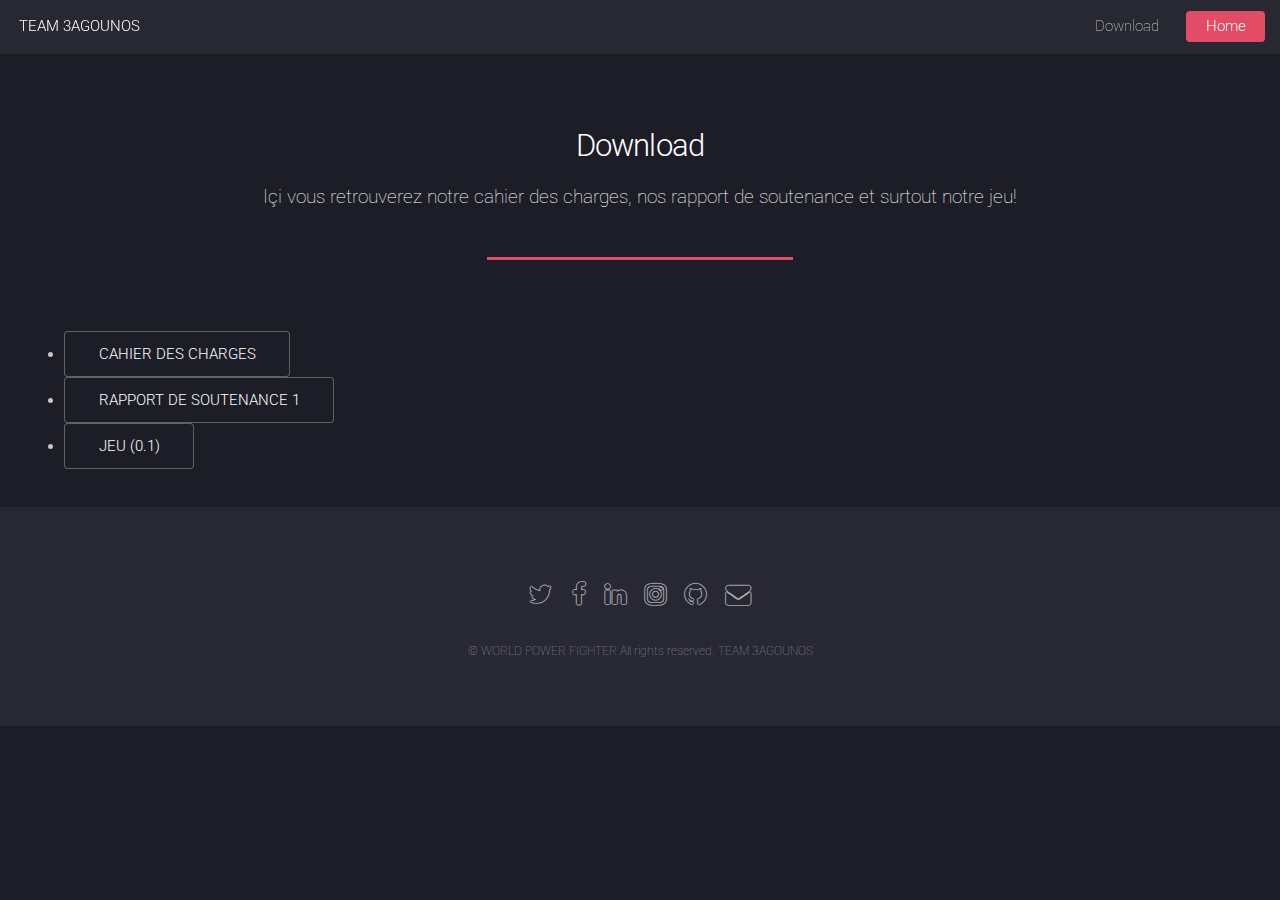
==== commit db018b2c: "Update Download.html" ====
--- a/Download.html
+++ b/Download.html
@@ -6,7 +6,7 @@
 -->
 <html>
 	<head>
-		<title>No Sidebar - Landed by HTML5 UP</title>
+		<title>Download - WPF</title>
 		<meta charset="utf-8" />
 		<meta name="viewport" content="width=device-width, initial-scale=1" />
 		<!--[if lte IE 8]><script src="assets/js/ie/html5shiv.js"></script><![endif]-->
@@ -19,16 +19,16 @@
 
 			<!-- Header -->
 				<header id="header">
-					<h1 id="logo"><a href="index.html">Landed</a></h1>
+					<h1 id="logo"><a href="index.html">TEAM 3AGOUNOS</a></h1>
 					<nav id="nav">
 						<ul>
-							<li><a href="index.html">Home</a></li>
+							<li><a href="Download.html">Download</a></li>
+							<li><a href="index.html" class="button special">Home</a></li>
+<!--
 							<li>
 								<a href="#">Layouts</a>
 								<ul>
-									<li><a href="left-sidebar.html">Left Sidebar</a></li>
-									<li><a href="right-sidebar.html">Right Sidebar</a></li>
-									<li><a href="no-sidebar.html">No Sidebar</a></li>
+									<li><a href="Download.html">Download</a></li>
 									<li>
 										<a href="#">Submenu</a>
 										<ul>
@@ -40,8 +40,8 @@
 									</li>
 								</ul>
 							</li>
-							<li><a href="elements.html">Elements</a></li>
-							<li><a href="#" class="button special">Sign Up</a></li>
+-->
+
 						</ul>
 					</nav>
 				</header>
@@ -50,25 +50,16 @@
 				<div id="main" class="wrapper style1">
 					<div class="container">
 						<header class="major">
-							<h2>No Sidebar</h2>
-							<p>Ipsum dolor feugiat aliquam tempus sed magna lorem consequat accumsan</p>
+							<h2>Download</h2>
+							<p>Içi vous retrouverez notre cahier des charges, nos rapport de soutenance et surtout notre jeu!</p>
 						</header>
 
 						<!-- Content -->
 							<section id="content">
-								<a href="#" class="image fit"><img src="images/pic07.jpg" alt="" /></a>
-								<h3>Dolore Amet Consequat</h3>
-								<p>Aliquam massa urna, imperdiet sit amet mi non, bibendum euismod est. Curabitur mi justo, tincidunt vel eros ullamcorper, porta cursus justo. Cras vel neque eros. Vestibulum diam quam, mollis at magna consectetur non, malesuada quis augue. Morbi tincidunt pretium interdum est. Curabitur mi justo, tincidunt vel eros ullamcorper, porta cursus justo. Cras vel neque eros. Vestibulum diam cubilia adipiscing interdum aliquet aliquet placerat cubilia accumsan cep ante nullam adipiscing tortor odio. Iaculis adipiscing accumsan nascetur in cras. Lacinia placerat.</p>
-								<p>Vestibulum diam quam, mollis at consectetur non, malesuada quis augue. Morbi tincidunt pretium interdum. Morbi mattis elementum orci, nec dictum porta cursus justo. Quisque ultricies lorem in ligula condimentum, et egestas turpis sagittis. Cras ac nunc urna. Nullam eget lobortis purus. Phasellus vitae tortor non est placerat tristique faucibus magna adipiscing aliquet blandit nisi dolor accumsan nascetur lorem. Vis enim. Curae. Mi arcu vis aliquam ipsum non accumsan ac mi faucibus amet eu accumsan erat interdum semper accumsan. Eu sagittis tellus accumsan neque lorem penatibus in porttitor. Vivamus commodo curae. Condimentum lobortis praesent id ac lorem. Lorem vis ipsum dolor feugiat consequat dolore adipiscing.</p>
-								<h3>Sed Magna Ornare</h3>
-								<p>In vestibulum massa quis arcu lobortis tempus. Nam pretium arcu in odio vulputate luctus. Suspendisse euismod lorem eget lacinia fringilla. Sed sed felis justo. Nunc sodales elit in laoreet aliquam. Nam gravida, nisl sit amet iaculis porttitor, risus nisi rutrum metus. In accumsan lorem nunc ultrices a ac eu accumsan ac id nullam. Nec lobortis. Faucibus. Mi commodo laoreet arcu at non mi lacinia aliquet non lobortis phasellus accumsan nascetur varius. Integer orci porttitor eu faucibus aliquet faucibus ac accumsan adipiscing accumsan odio. Ut adipiscing.</p>
-								<ul>
-									<li>Faucibus orci lobortis ac adipiscing integer.</li>
-									<li>Col accumsan arcu mi aliquet placerat.</li>
-									<li>Lobortis vestibulum ut magna tempor massa nascetur.</li>
-									<li>Blandit massa non blandit tempor interdum.</li>
-									<li>Lacinia mattis arcu nascetur lobortis.</li>
-								</ul>
+								<li><a href="cahier-des-charges.zip" class="button">CAHIER DES CHARGES</a></li>
+								<li><a href="cahier-des-charges.zip" class="button">RAPPORT DE SOUTENANCE 1</a></li>
+								<li><a href="GAME.zip" class="button">JEU (0.1)</a></li>
+
 							</section>
 
 					</div>
@@ -85,9 +76,13 @@
 						<li><a href="#" class="icon alt fa-envelope"><span class="label">Email</span></a></li>
 					</ul>
 					<ul class="copyright">
-						<li>&copy; Untitled. All rights reserved.</li><li>Design: <a href="http://html5up.net">HTML5 UP</a></li>
+						<li>&copy; WORLD POWER FIGHTER All rights reserved. TEAM 3AGOUNOS</li>
+						<!--
+						<li>Design: <a href="http://html5up.net">HTML5 UP</a></li>
+						-->
 					</ul>
 				</footer>
+
 
 		</div>
 
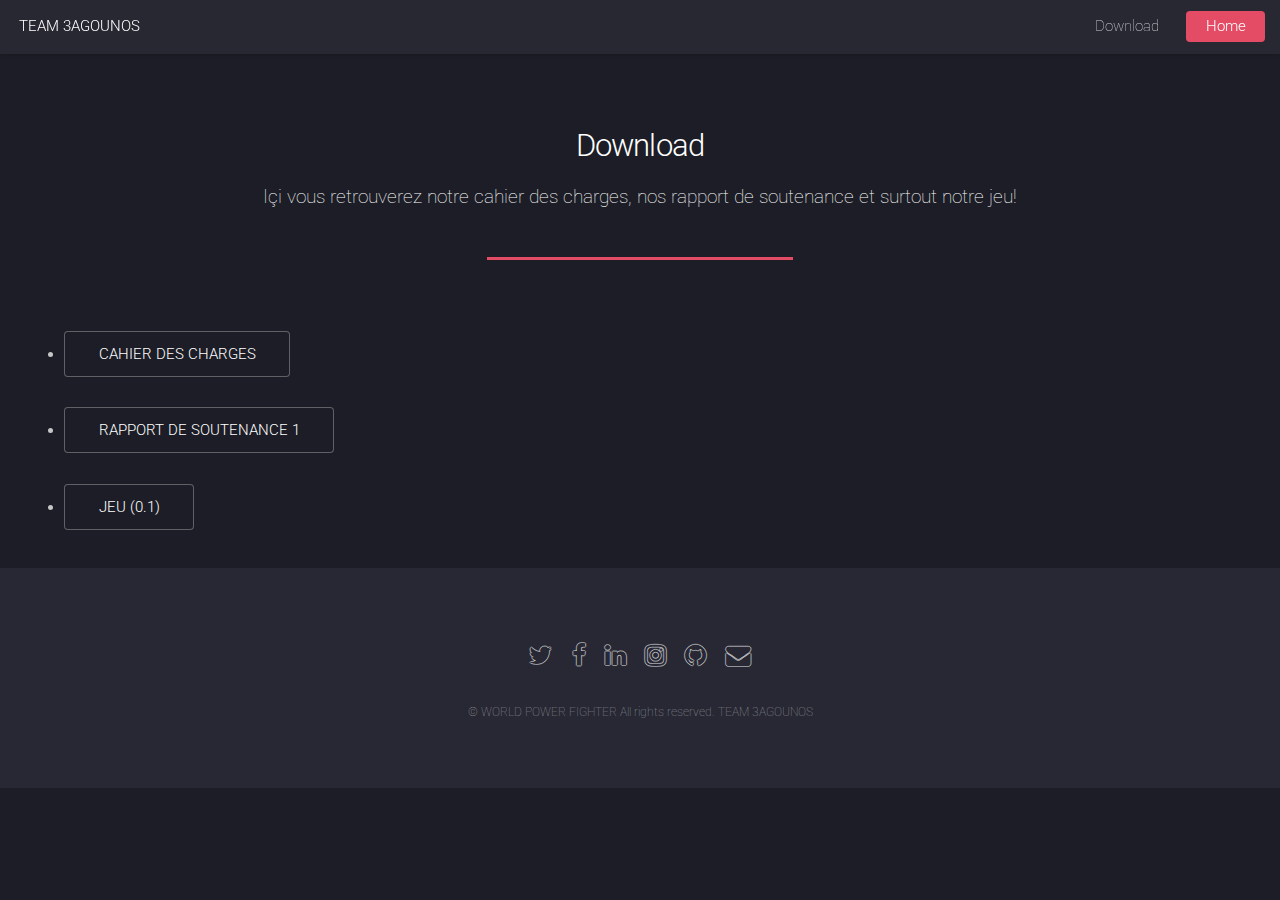
==== commit 3f48be37: "Update Download.html" ====
--- a/Download.html
+++ b/Download.html
@@ -57,8 +57,10 @@
 						<!-- Content -->
 							<section id="content">
 								<li><a href="cahier-des-charges.zip" class="button">CAHIER DES CHARGES</a></li>
+								<p> </p>
 								<li><a href="cahier-des-charges.zip" class="button">RAPPORT DE SOUTENANCE 1</a></li>
-								<li><a href="GAME.zip" class="button">JEU (0.1)</a></li>
+								<p> </p>
+								<li><a href="Game.rar" class="button">JEU (0.1)</a></li>
 
 							</section>
 
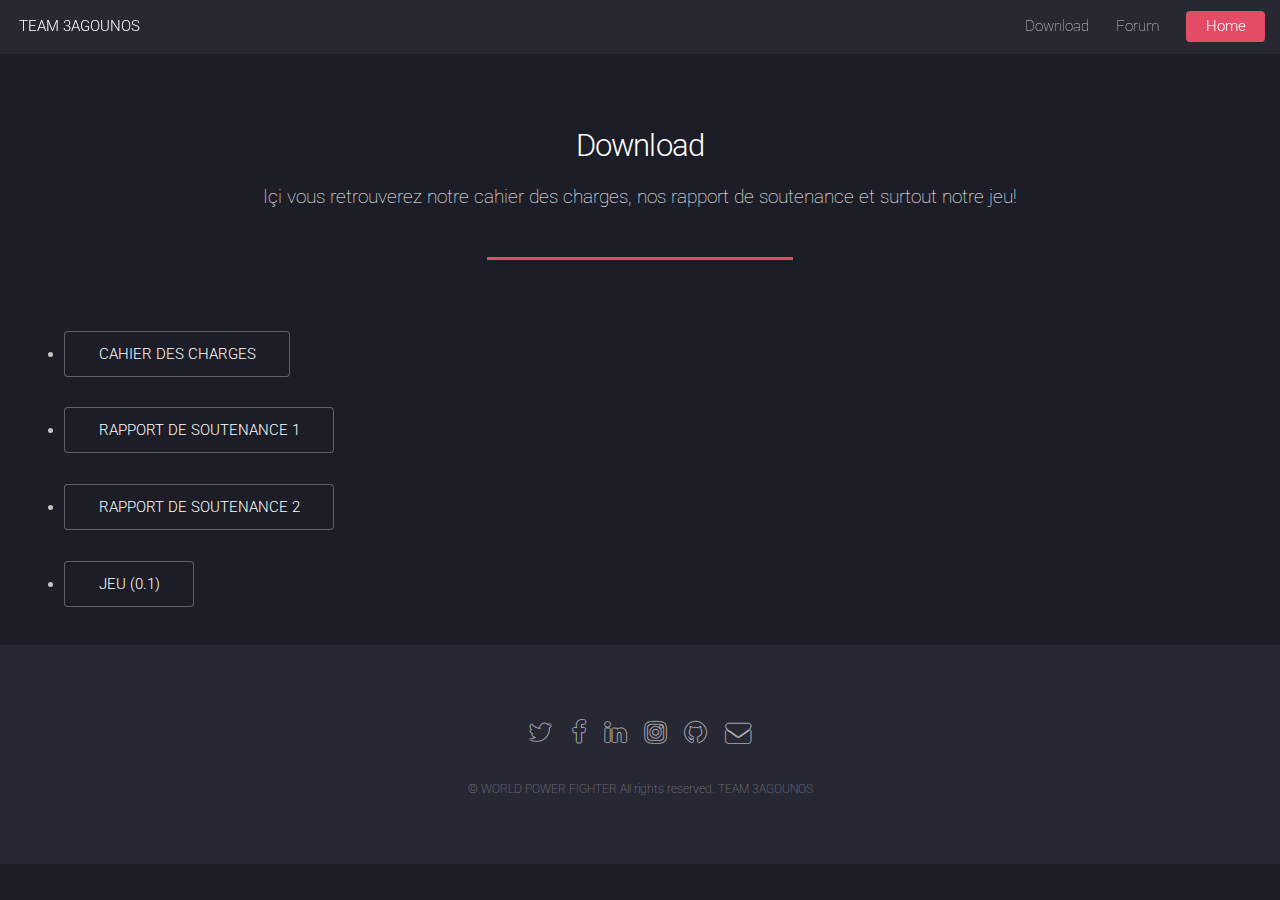
==== commit bed64a5f: "Update Download.html" ====
--- a/Download.html
+++ b/Download.html
@@ -23,7 +23,9 @@
 					<nav id="nav">
 						<ul>
 							<li><a href="Download.html">Download</a></li>
+							<li><a href="Forum.html">Forum</a></li>
 							<li><a href="index.html" class="button special">Home</a></li>
+<!--
 <!--
 							<li>
 								<a href="#">Layouts</a>
@@ -58,9 +60,11 @@
 							<section id="content">
 								<li><a href="cahier-des-charges.zip" class="button">CAHIER DES CHARGES</a></li>
 								<p> </p>
-								<li><a href="cahier-des-charges.zip" class="button">RAPPORT DE SOUTENANCE 1</a></li>
+								<li><a href="untitled (10).pdf" class="button">RAPPORT DE SOUTENANCE 1</a></li>
 								<p> </p>
-								<li><a href="Game.rar" class="button">JEU (0.1)</a></li>
+								<li><a href="untitled (11).pdf" class="button">RAPPORT DE SOUTENANCE 2</a></li>
+								<p> </p>
+								<li><a href="FINAL.rar" class="button">JEU (0.1)</a></li>
 
 							</section>
 
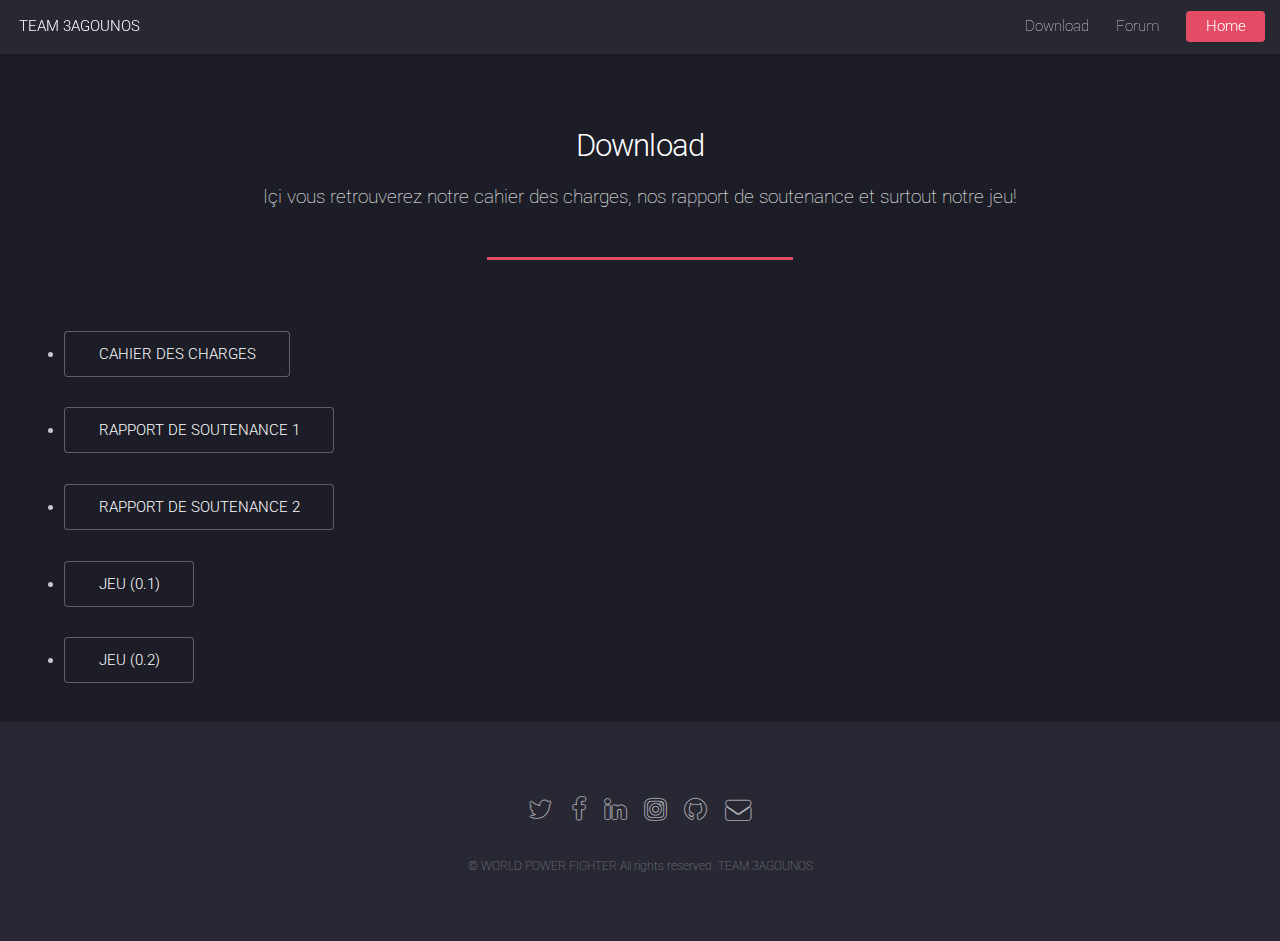
==== commit 6fba74cd: "Update Download.html" ====
--- a/Download.html
+++ b/Download.html
@@ -64,8 +64,9 @@
 								<p> </p>
 								<li><a href="untitled (11).pdf" class="button">RAPPORT DE SOUTENANCE 2</a></li>
 								<p> </p>
-								<li><a href="FINAL.rar" class="button">JEU (0.1)</a></li>
-
+								<li><a href="GAME.rar" class="button">JEU (0.1)</a></li>
+								<p> </p>
+								<li><a href="FINAL2.rar" class="button">JEU (0.2)</a></li>
 							</section>
 
 					</div>
